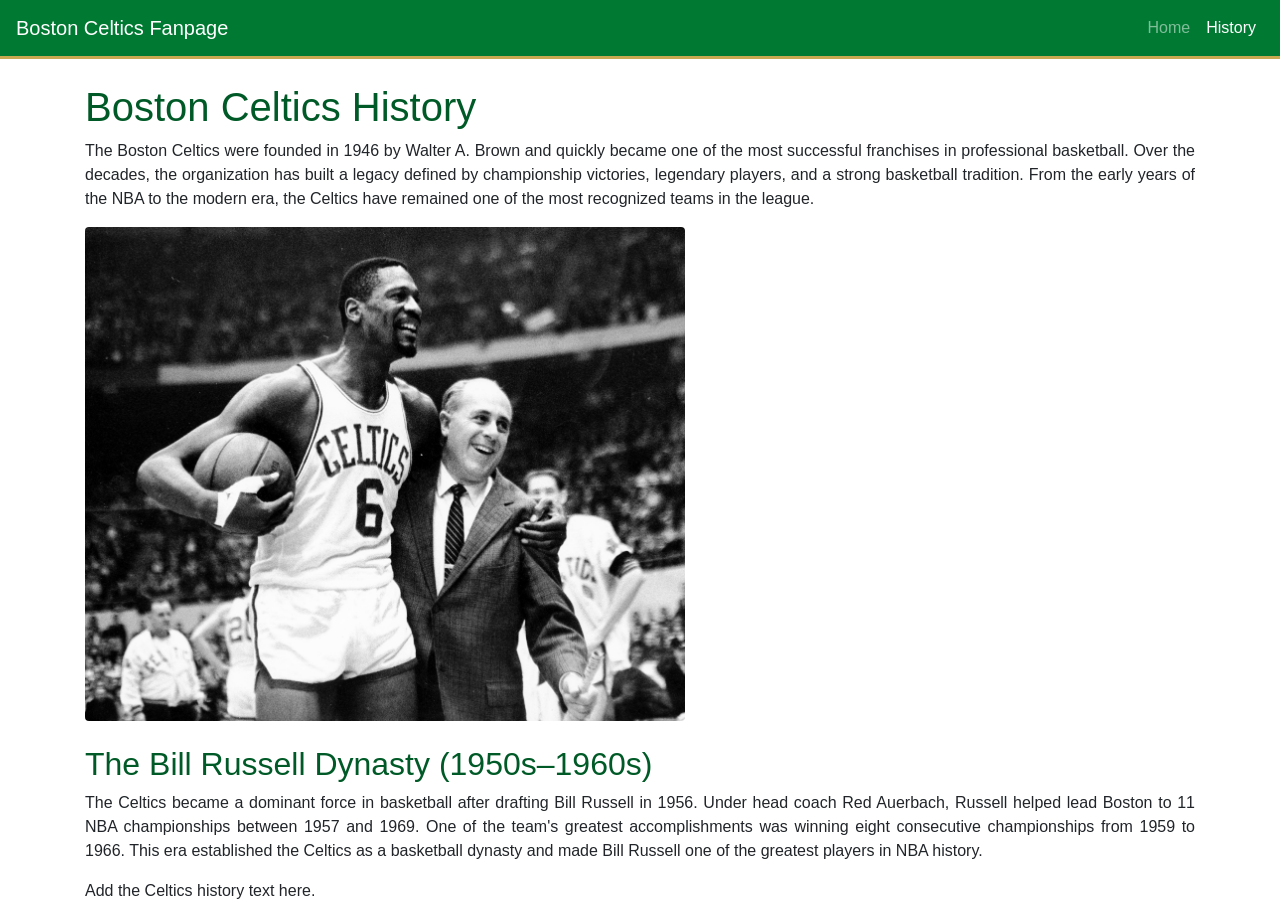
==== history.html @ 1774e9d8 "d" ====
<!doctype html>
<html lang="en">
  <head>
    <meta charset="utf-8">
    <meta name="viewport" content="width=device-width, initial-scale=1">
    <title>Boston Celtics History</title>

    <link rel="stylesheet" href="styles.css">
    <link
      rel="stylesheet"
      href="https://stackpath.bootstrapcdn.com/bootstrap/4.3.1/css/bootstrap.min.css"
    >
  </head>

  <body>
    <nav class="navbar navbar-expand-lg navbar-dark site-nav sticky-top">
      <a class="navbar-brand" href="index.html">
        Boston Celtics Fanpage
      </a>

      <ul class="navbar-nav ml-auto text-right">
        <li class="nav-item">
          <a class="nav-link" href="index.html">Home</a>
        </li>
        <li class="nav-item active">
          <a class="nav-link" href="history.html">History</a>
        </li>
      </ul>
    </nav>

    <main class="container mt-4">
      <h1>Boston Celtics History</h1>
  <p align="justify">
   The Boston Celtics were founded in 1946 by Walter A. Brown and quickly became one of the most successful franchises in professional basketball. Over the decades, the organization has built a legacy defined by championship victories, legendary players, and a strong basketball tradition. From the early years of the NBA to the modern era, the Celtics have remained one of the most recognized teams in the league.
  </p>

<img
  src="img/XMDyF9N0v3UtsMQMTBq5jCWRIBoG4U77FnJwBXsB_3hcXbmXVucrqyQ5RlTUe1e10_o9CTrl8fuUD4D3rayAQ1dceso2T1YfiZZnK12-l5Z_kD68lXj9xbbslgzBVVU9nwtGoL138zWRzam8xv-u30nfLytadRpenkKZGK8L_vOwBTrGbs5_7uCJkJlM5I0W.jpg"
  width="600"
  class="img-fluid rounded mb-4"
  alt="Boston Celtics championship team"
>

<h2>The Bill Russell Dynasty (1950s–1960s)</h2>
 
<p align="justify">
The Celtics became a dominant force in basketball after drafting Bill Russell in 1956. Under head coach Red Auerbach, Russell helped lead Boston to 11 NBA championships between 1957 and 1969. One of the team's greatest accomplishments was winning eight consecutive championships from 1959 to 1966. This era established the Celtics as a basketball dynasty and made Bill Russell one of the greatest players in NBA history.
</p>
      <p align="justify">
        Add the Celtics history text here.
      </p>

   
      </ul>
    </main>
  </body>
</html>
---- styles.css ----
:root {
  --celtics-green: #007a33;
  --celtics-deep-green: #005a27;
  --celtics-gold: #c8a951;
  --page-background: #f7f9f6;
  --body-text: #26352d;
}

body {
  color: var(--body-text);
  background-color: var(--page-background);
}

.site-nav {
  background-color: var(--celtics-green);
  border-bottom: 3px solid var(--celtics-gold);
}

.site-nav .navbar-brand,
.site-nav .nav-link {
  color: #fff;
}

.site-nav .navbar-brand:hover,
.site-nav .nav-link:hover,
.site-nav .nav-link:focus {
  color: var(--celtics-gold);
}

a:not(.btn) {
  color: var(--celtics-green);
}

a:not(.btn):hover {
  color: var(--celtics-deep-green);
}

h1,
h2,
h3 {
  color: var(--celtics-deep-green);
}

.btn-primary {
  color: #fff;
  background-color: var(--celtics-green);
  border-color: var(--celtics-green);
}

.btn-primary:hover,
.btn-primary:focus {
  background-color: var(--celtics-deep-green);
  border-color: var(--celtics-deep-green);
}

.card {
  border-color: #d7e2d9;
}

.card-title {
  color: var(--celtics-deep-green);
}

font[color="Green"] {
  color: var(--celtics-green) !important;
}

font[color="Red"] {
  color: var(--celtics-gold) !important;
}

font[color="Blue"] {
  color: #42604f !important;
}

.my-legend ul.legend-labels li span[style*="background:Green"] {
  background: var(--celtics-green) !important;
}

.my-legend ul.legend-labels li span[style*="background:Red"] {
  background: var(--celtics-gold) !important;
}

.my-legend ul.legend-labels li span[style*="background:Blue"] {
  background: #42604f !important;
}
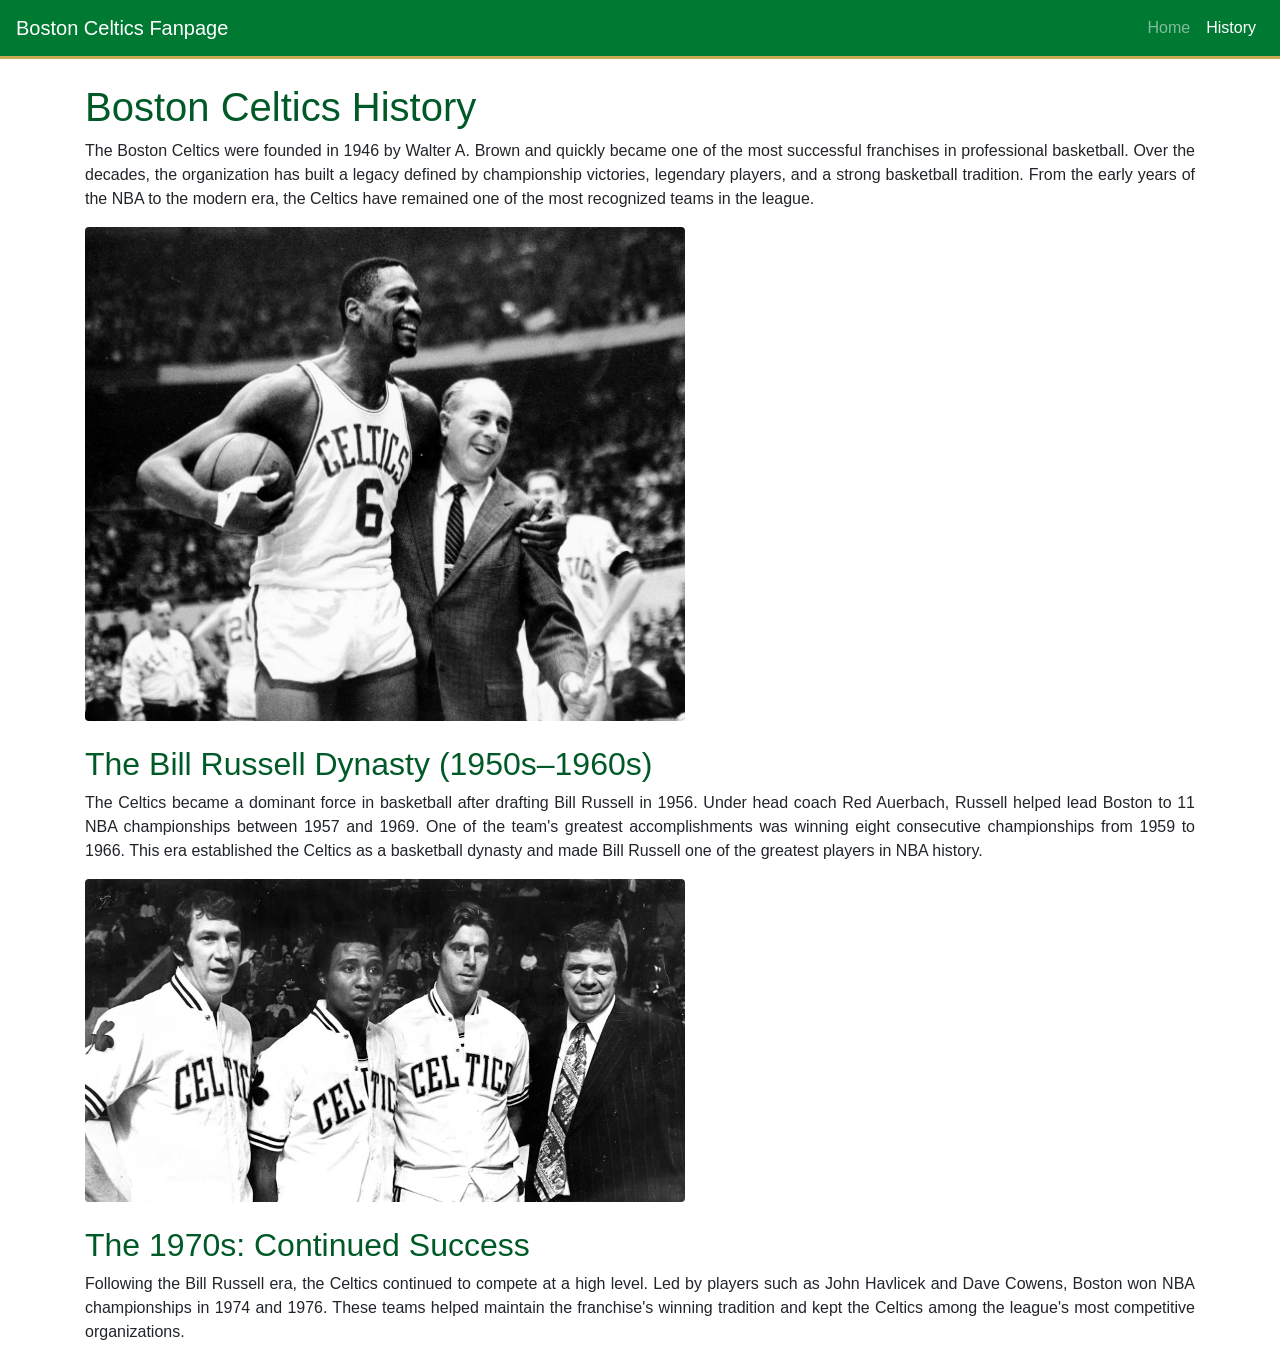
==== commit 881998d9: "f" ====
--- a/history.html
+++ b/history.html
@@ -46,8 +46,15 @@
 <p align="justify">
 The Celtics became a dominant force in basketball after drafting Bill Russell in 1956. Under head coach Red Auerbach, Russell helped lead Boston to 11 NBA championships between 1957 and 1969. One of the team's greatest accomplishments was winning eight consecutive championships from 1959 to 1966. This era established the Celtics as a basketball dynasty and made Bill Russell one of the greatest players in NBA history.
 </p>
+<img
+  src="img/yapg70p5q-VxC6XhHJnVOCEmaF66bY7C3NS8-UfCwqDviF6v9IfW2L5Zm32OKDk10W40DokEGPbs8Vswe5R8n-QK1_LRwctlPzpi6ZMjnxbxzuGlLi0xGkL1GI5FUcKRpTn4KeEz_jA-leCp9UI7T7ZDAumvMOUFE8KwD84sKUZmU0N3wR1gKJzC-GP-1SWp.jpg"
+  width="600"
+  class="img-fluid rounded mb-4"
+  alt="Boston Celtics championship team"
+>
+<h2>The 1970s: Continued Success</h2>
       <p align="justify">
-        Add the Celtics history text here.
+        Following the Bill Russell era, the Celtics continued to compete at a high level. Led by players such as John Havlicek and Dave Cowens, Boston won NBA championships in 1974 and 1976. These teams helped maintain the franchise's winning tradition and kept the Celtics among the league's most competitive organizations.
       </p>
 
    
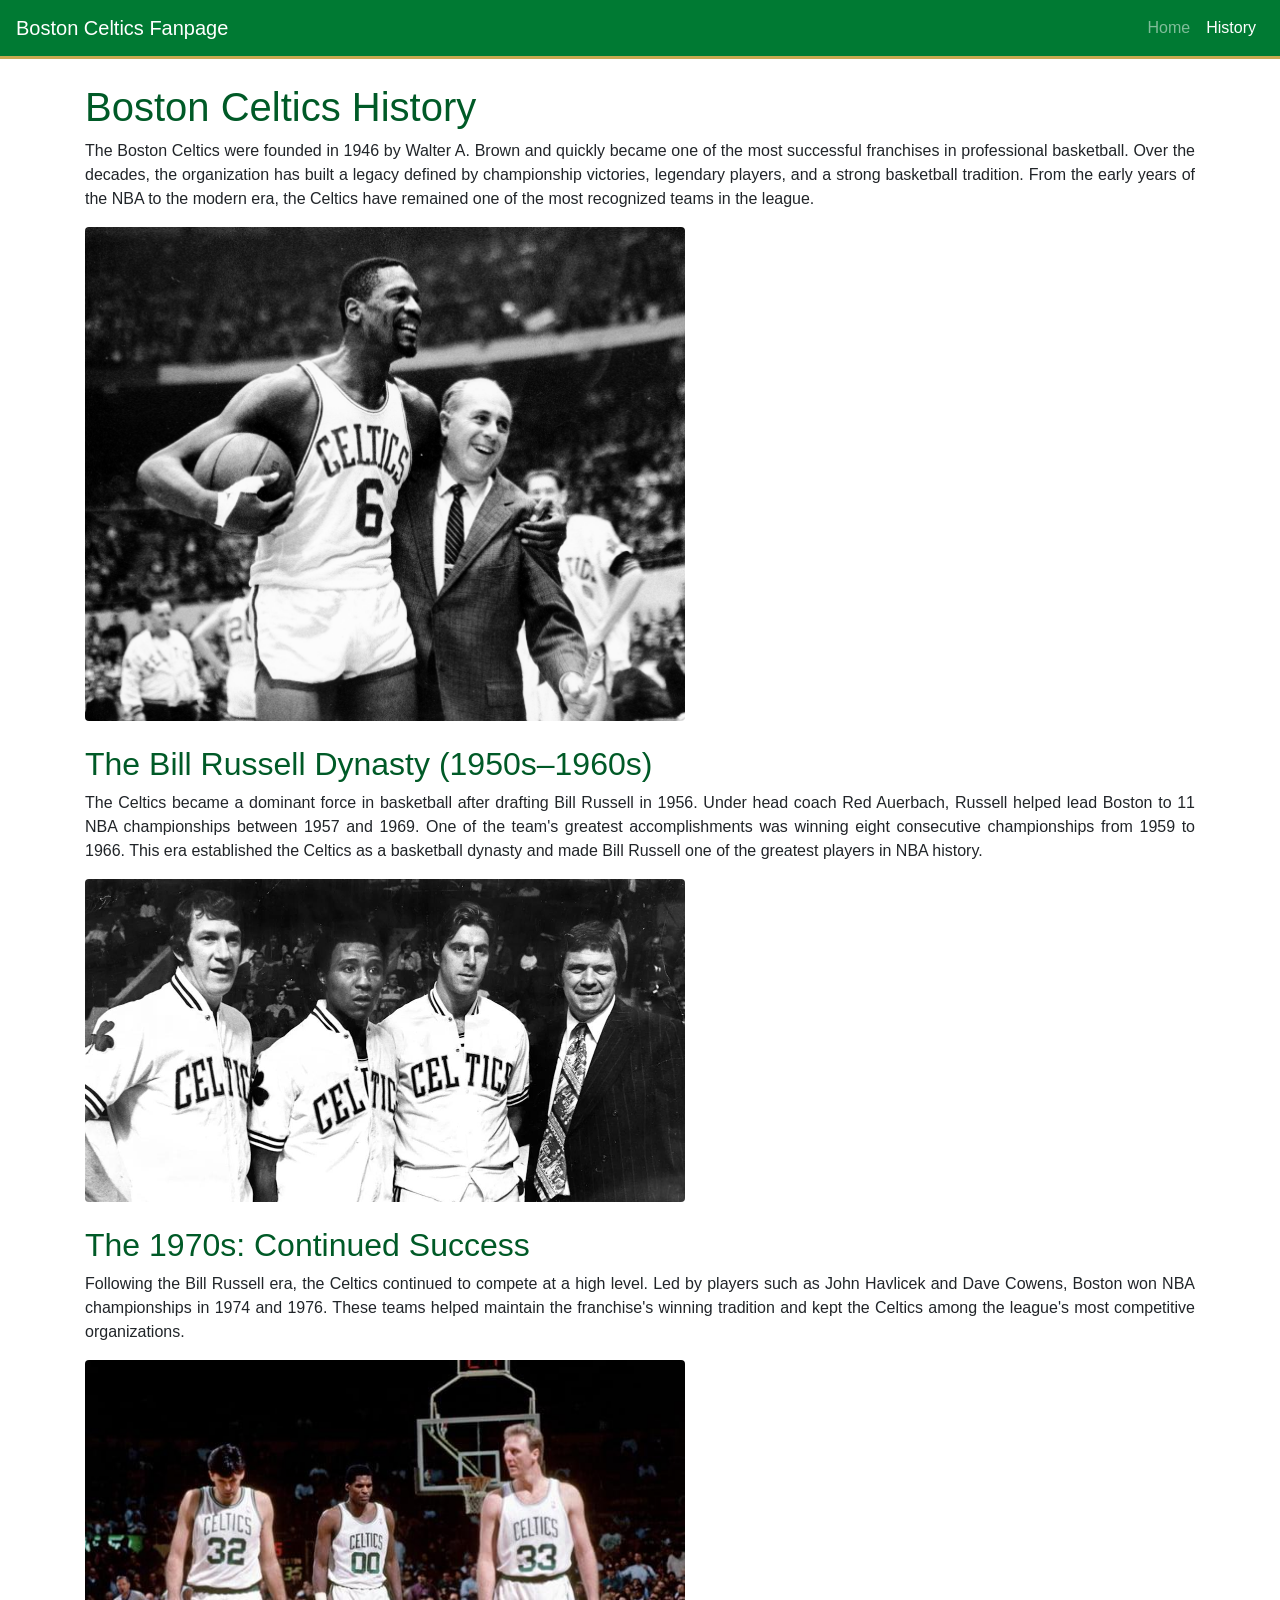
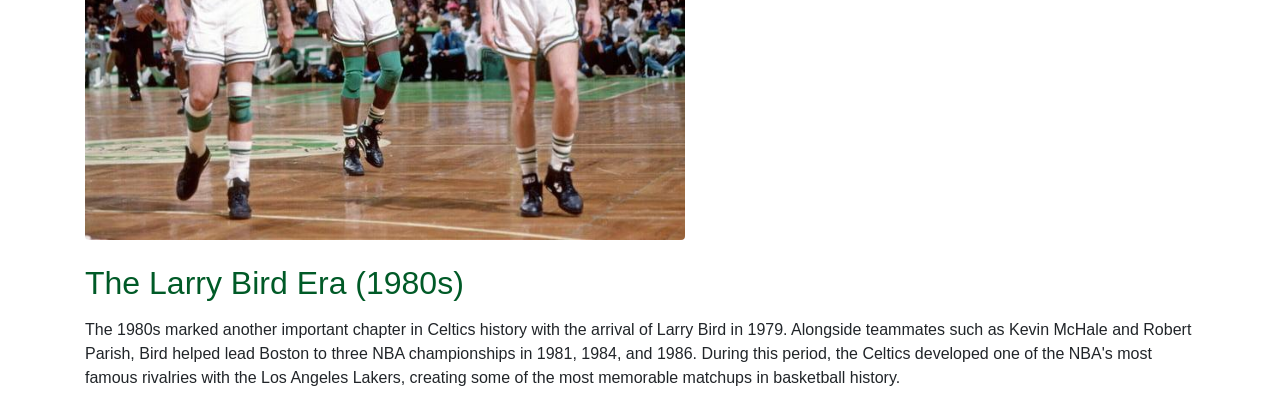
==== commit 3d364c44: "ff" ====
--- a/history.html
+++ b/history.html
@@ -56,7 +56,16 @@
       <p align="justify">
         Following the Bill Russell era, the Celtics continued to compete at a high level. Led by players such as John Havlicek and Dave Cowens, Boston won NBA championships in 1974 and 1976. These teams helped maintain the franchise's winning tradition and kept the Celtics among the league's most competitive organizations.
       </p>
-
+<img
+  src="img/bnomaVBpIFDGUct1piXuJGcq0UlVmSoajsQm5cosbhNOvpuOmRxD5G_tfrXZloyMyH6FWx-Q_Ee2sASs2V13iuTEpU0GCa7AHxs6S5_LdCo9uyqJ-jqm7izcpytRdhziHDKw7Okq2rvzU3CDd3DWfF9hnvZ6FSvh0Gr_2NLKFJA0Depe8gol6QgwQc7iFWOt.jpg"
+  width="600"
+  class="img-fluid rounded mb-4"
+  alt="Boston Celtics championship team"
+>
+<h2>The Larry Bird Era (1980s)</h2>
+<p align="justify"></p>
+The 1980s marked another important chapter in Celtics history with the arrival of Larry Bird in 1979. Alongside teammates such as Kevin McHale and Robert Parish, Bird helped lead Boston to three NBA championships in 1981, 1984, and 1986. During this period, the Celtics developed one of the NBA's most famous rivalries with the Los Angeles Lakers, creating some of the most memorable matchups in basketball history.
+</p>
    
       </ul>
     </main>
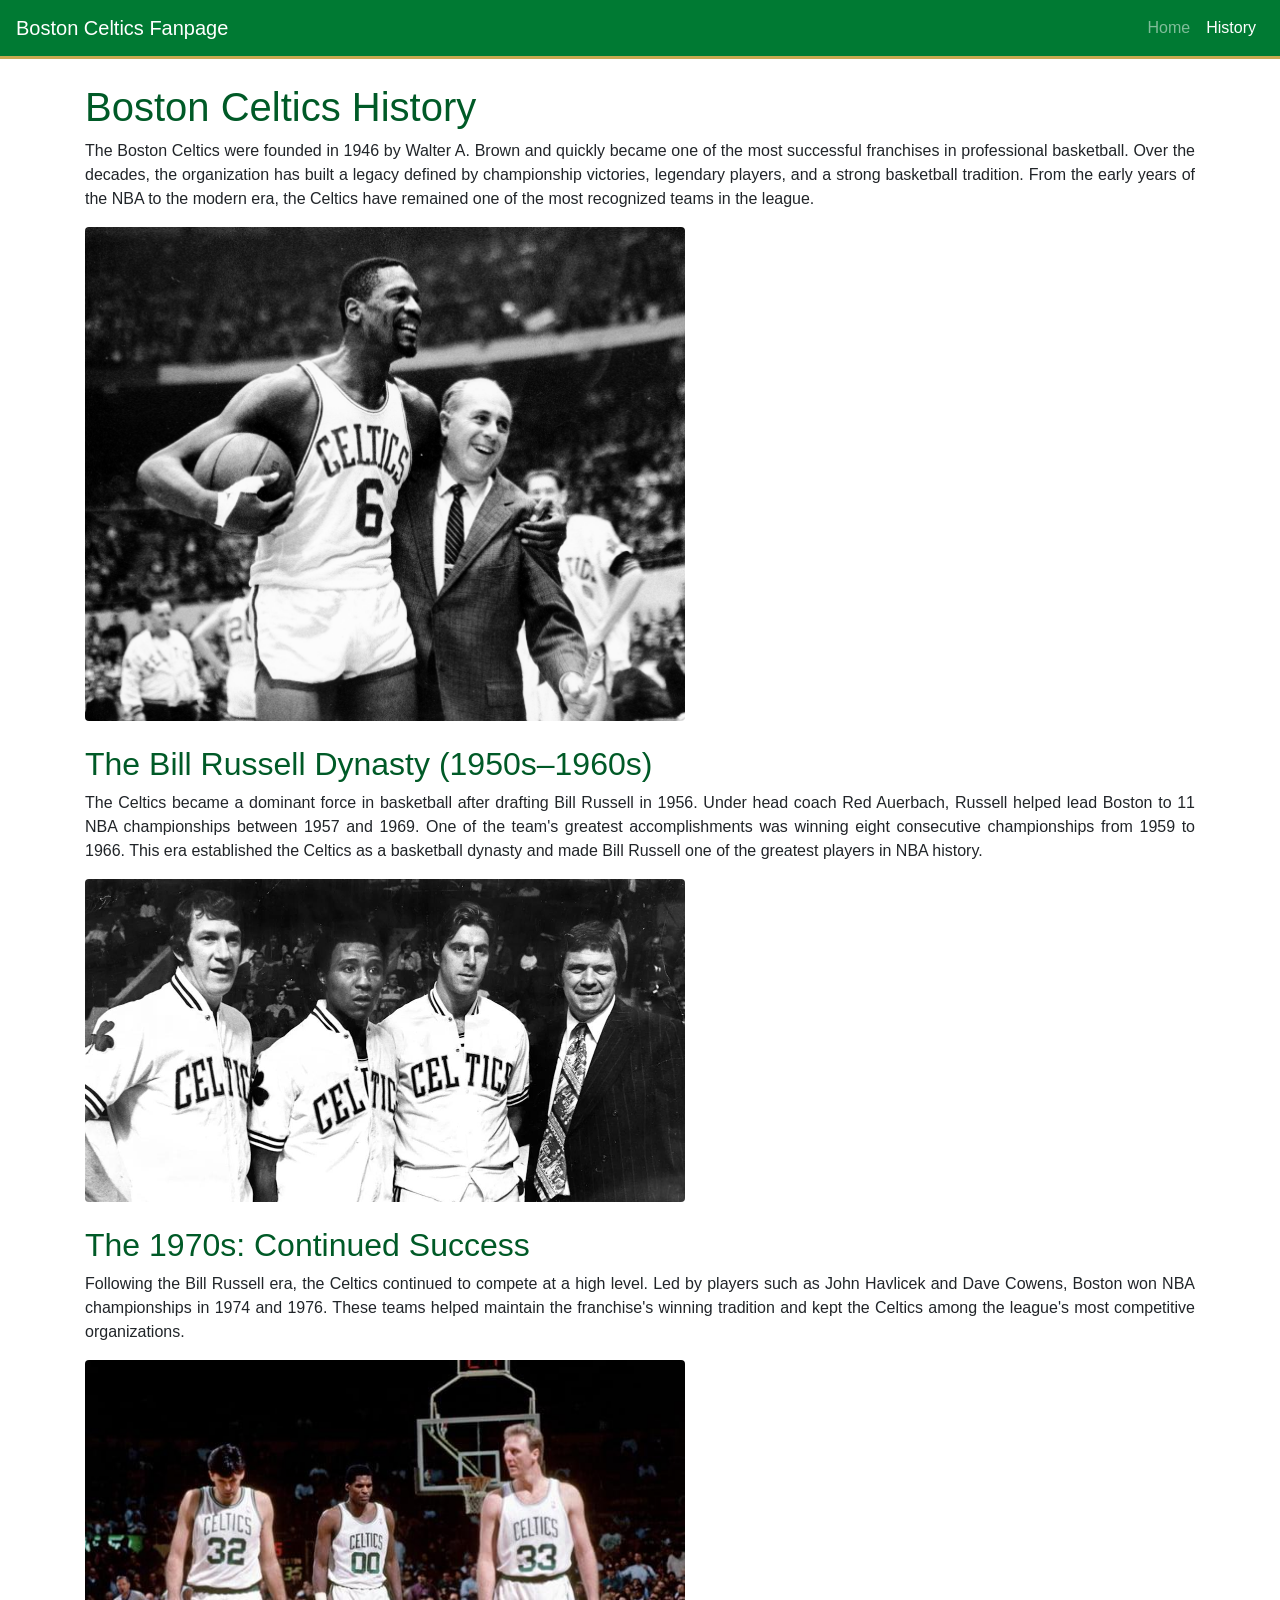
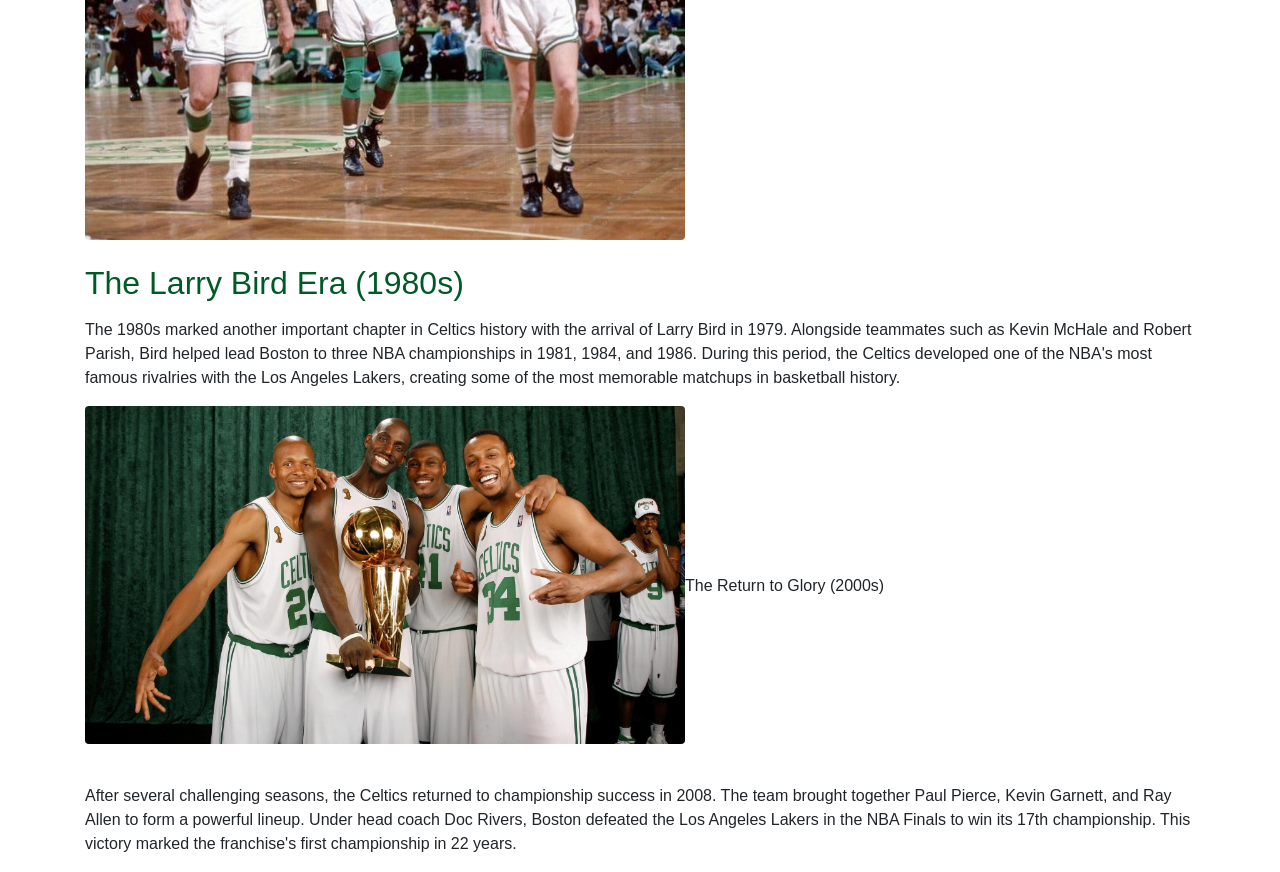
==== commit aa45aea7: "dd" ====
--- a/history.html
+++ b/history.html
@@ -66,6 +66,17 @@
 <p align="justify"></p>
 The 1980s marked another important chapter in Celtics history with the arrival of Larry Bird in 1979. Alongside teammates such as Kevin McHale and Robert Parish, Bird helped lead Boston to three NBA championships in 1981, 1984, and 1986. During this period, the Celtics developed one of the NBA's most famous rivalries with the Los Angeles Lakers, creating some of the most memorable matchups in basketball history.
 </p>
+
+<img
+  src="img/hI8zWZ_i5K6JLv8d4YkwVqcuJfb56KaTpAXkpp_pA5Uui06JdCs1AejrlzozsATanmmhCzfyhjnK7GwexX330igJ0ZSEP0IEUumunAZGGIID48aO9aC3rgR5zRk5QsjKJ1N5zXJVY2ymlgVya5KY_tZ5hJFHu_fiImpOn-163R81DB0UZdL6xaFpnDtedop3.jpg"
+  width="600"
+  class="img-fluid rounded mb-4"
+  alt="Boston Celtics championship team"
+
+<h2>The Return to Glory (2000s)</h2>
+<p align="justify"></p>
+After several challenging seasons, the Celtics returned to championship success in 2008. The team brought together Paul Pierce, Kevin Garnett, and Ray Allen to form a powerful lineup. Under head coach Doc Rivers, Boston defeated the Los Angeles Lakers in the NBA Finals to win its 17th championship. This victory marked the franchise's first championship in 22 years.
+</p>
    
       </ul>
     </main>
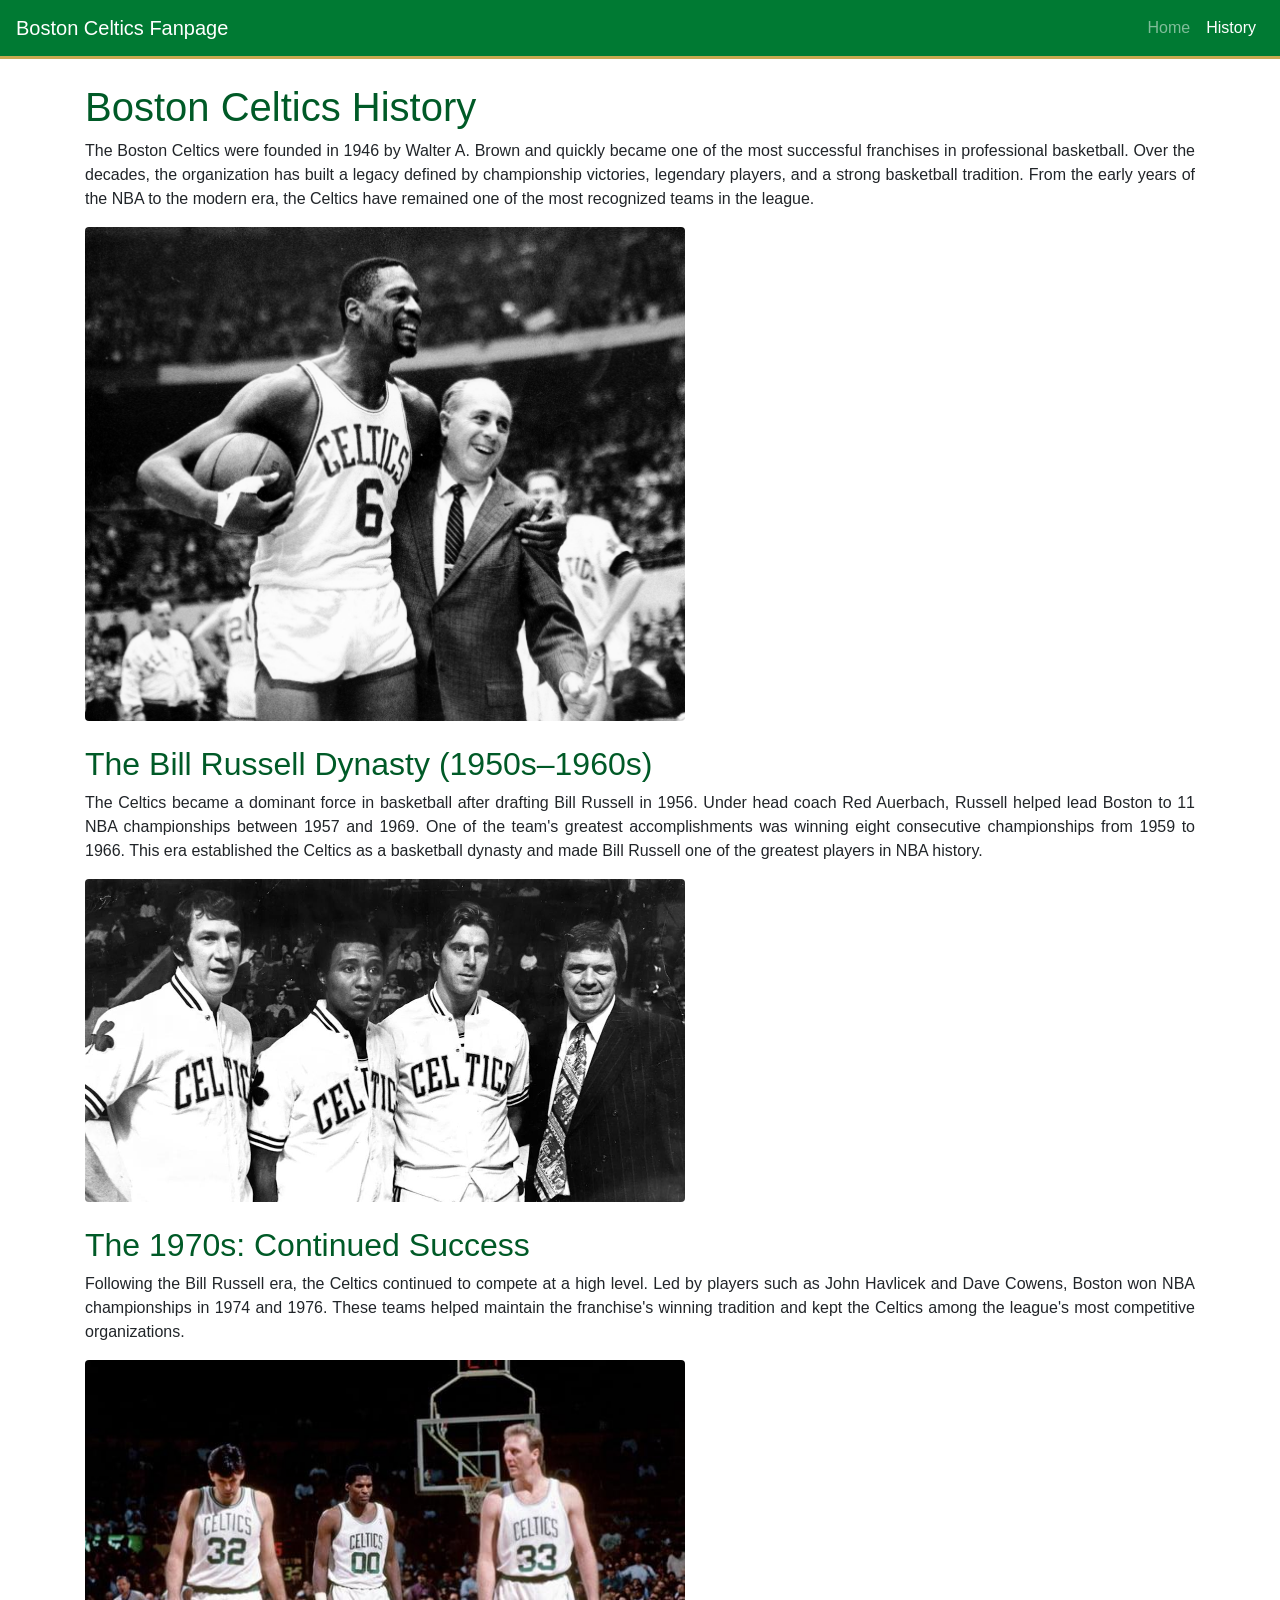
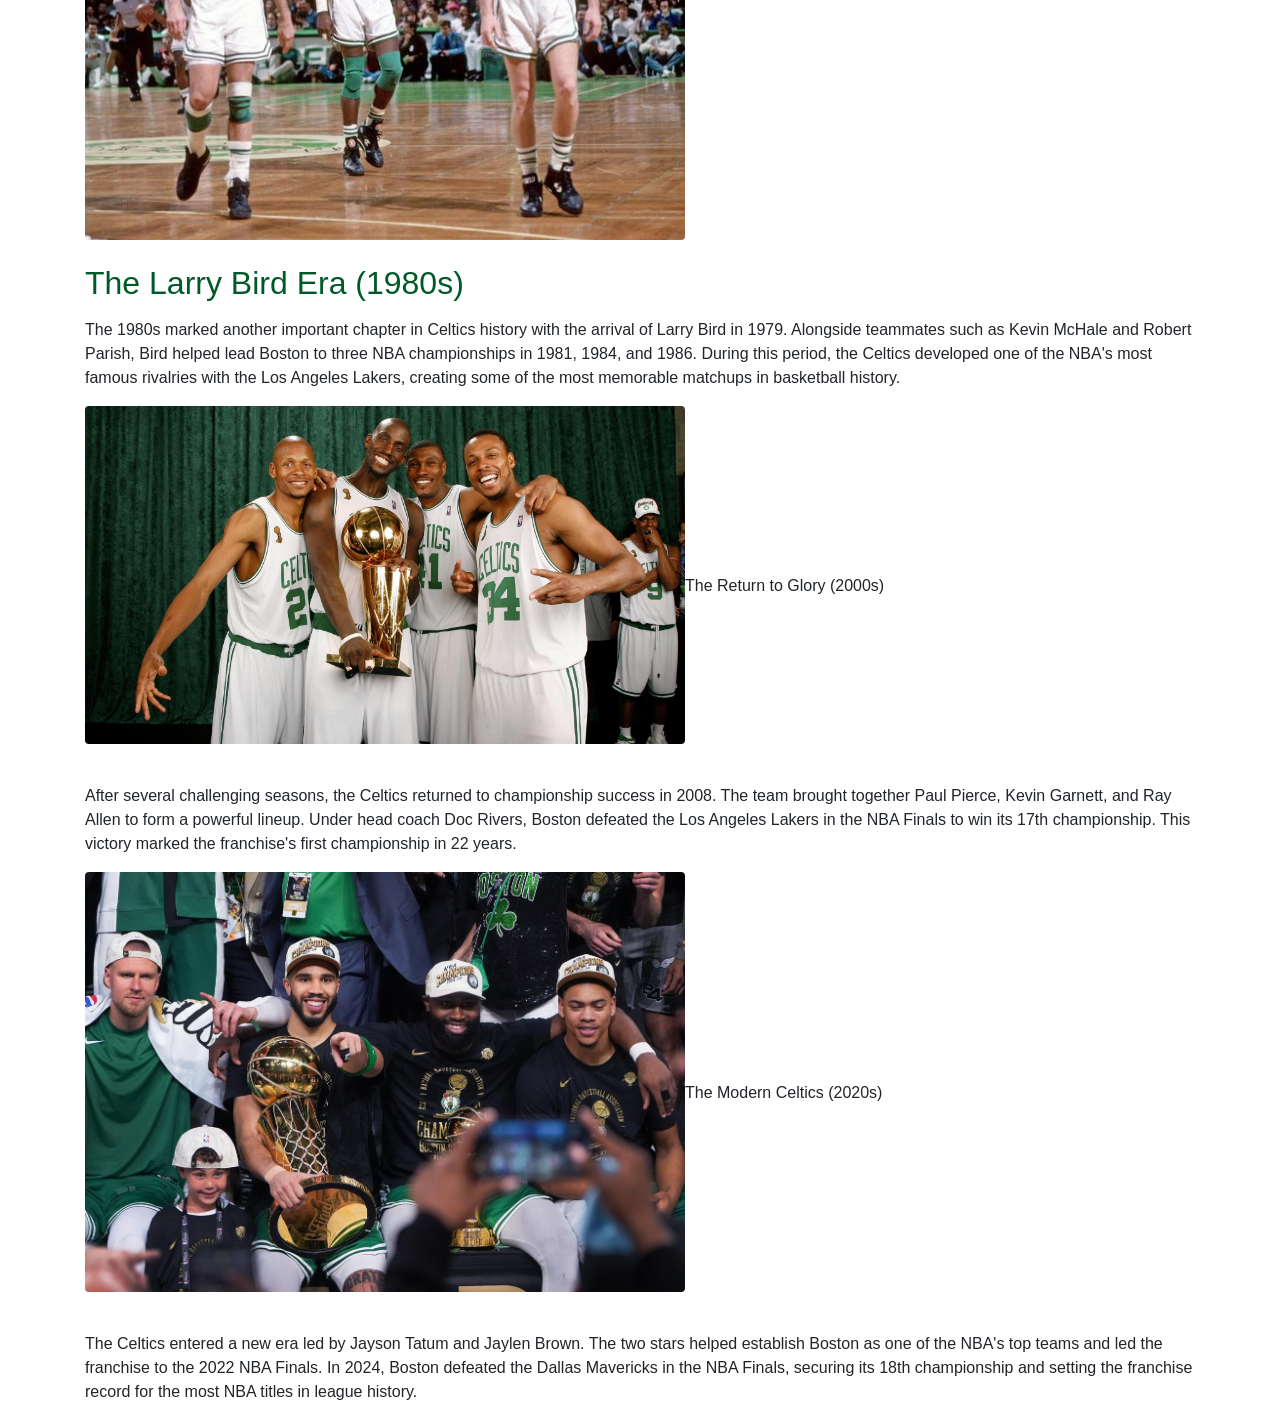
==== commit 57bc3979: "f" ====
--- a/history.html
+++ b/history.html
@@ -74,10 +74,22 @@
   alt="Boston Celtics championship team"
 
 <h2>The Return to Glory (2000s)</h2>
+
 <p align="justify"></p>
 After several challenging seasons, the Celtics returned to championship success in 2008. The team brought together Paul Pierce, Kevin Garnett, and Ray Allen to form a powerful lineup. Under head coach Doc Rivers, Boston defeated the Los Angeles Lakers in the NBA Finals to win its 17th championship. This victory marked the franchise's first championship in 22 years.
 </p>
-   
+
+<img
+  src="img/yAAg54xolv_ystjjWtP4aeFXirke8Xa-IHVw4uXTALnnx-DFTgvXKCCfNzt0lv94WcPZ0T3nr2HgZT-t6mgtxSoGWRKOURv4eGrGjV8U7Dxu37U8JDeV3SGZEAsk6BL1CkPfTpSgyjoUNf-ttWo_Vc7KBSJurb9AliAXE5yLuYY.jpg"
+  width="600"
+  class="img-fluid rounded mb-4"
+  alt="Boston Celtics championship team"
+
+  <h2>The Modern Celtics (2020s)</h2>
+  <p align="justify"></p>
+The Celtics entered a new era led by Jayson Tatum and Jaylen Brown. The two stars helped establish Boston as one of the NBA's top teams and led the franchise to the 2022 NBA Finals. In 2024, Boston defeated the Dallas Mavericks in the NBA Finals, securing its 18th championship and setting the franchise record for the most NBA titles in league history.
+  </p>
+
       </ul>
     </main>
   </body>
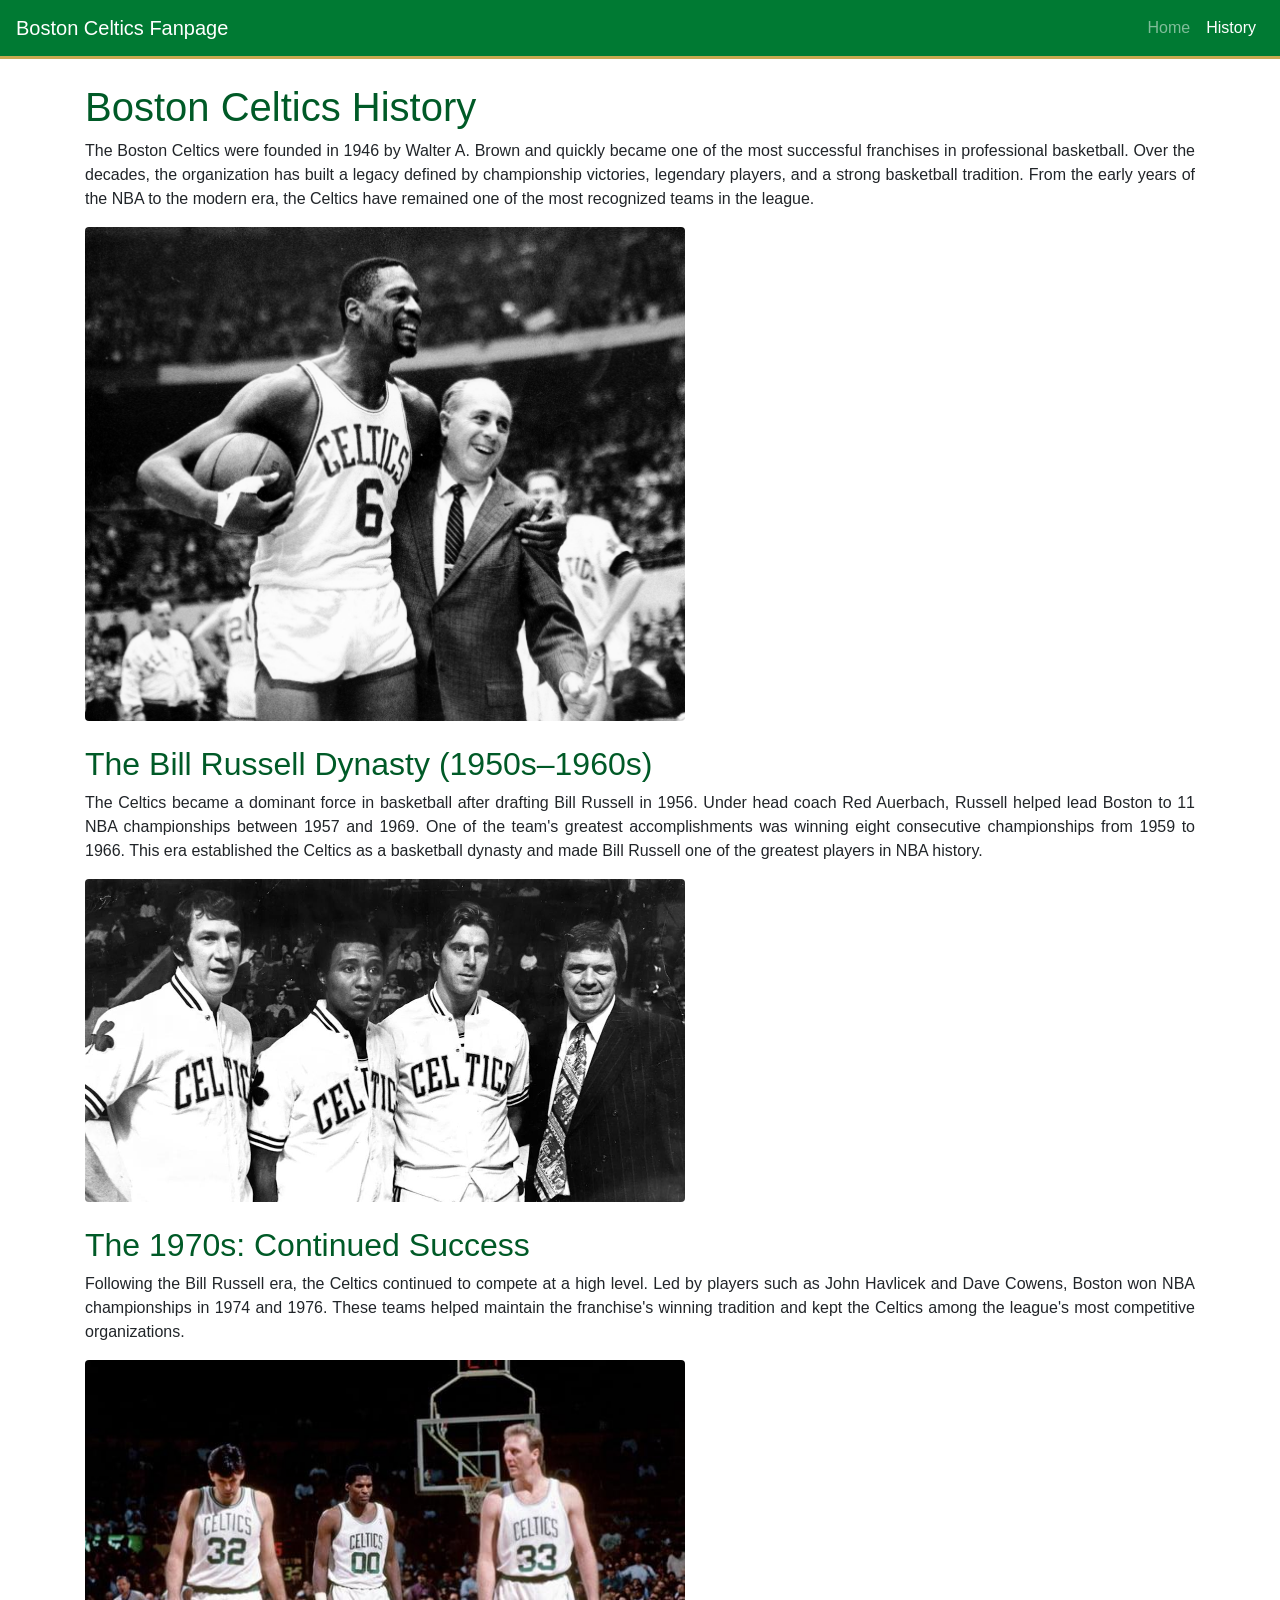
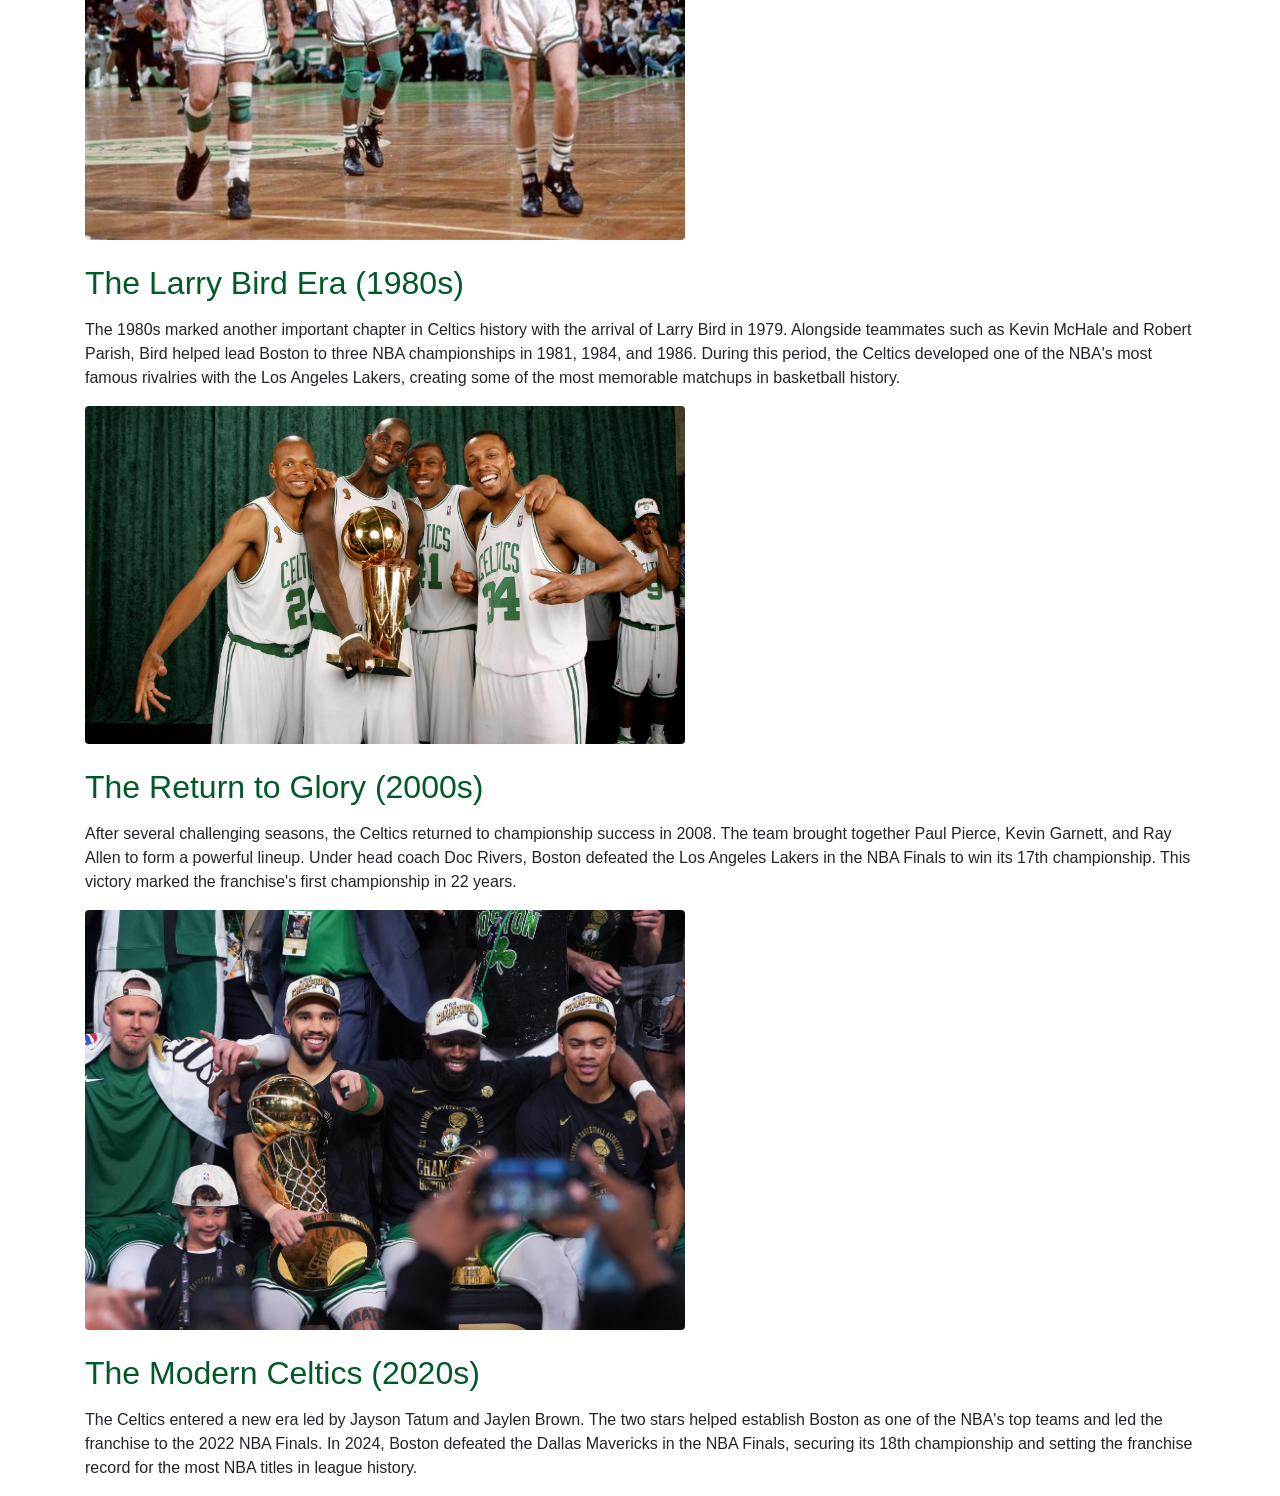
==== commit 08424a03: "f" ====
--- a/history.html
+++ b/history.html
@@ -72,6 +72,7 @@
   width="600"
   class="img-fluid rounded mb-4"
   alt="Boston Celtics championship team"
+>
 
 <h2>The Return to Glory (2000s)</h2>
 
@@ -84,7 +85,7 @@
   width="600"
   class="img-fluid rounded mb-4"
   alt="Boston Celtics championship team"
-
+>
   <h2>The Modern Celtics (2020s)</h2>
   <p align="justify"></p>
 The Celtics entered a new era led by Jayson Tatum and Jaylen Brown. The two stars helped establish Boston as one of the NBA's top teams and led the franchise to the 2022 NBA Finals. In 2024, Boston defeated the Dallas Mavericks in the NBA Finals, securing its 18th championship and setting the franchise record for the most NBA titles in league history.
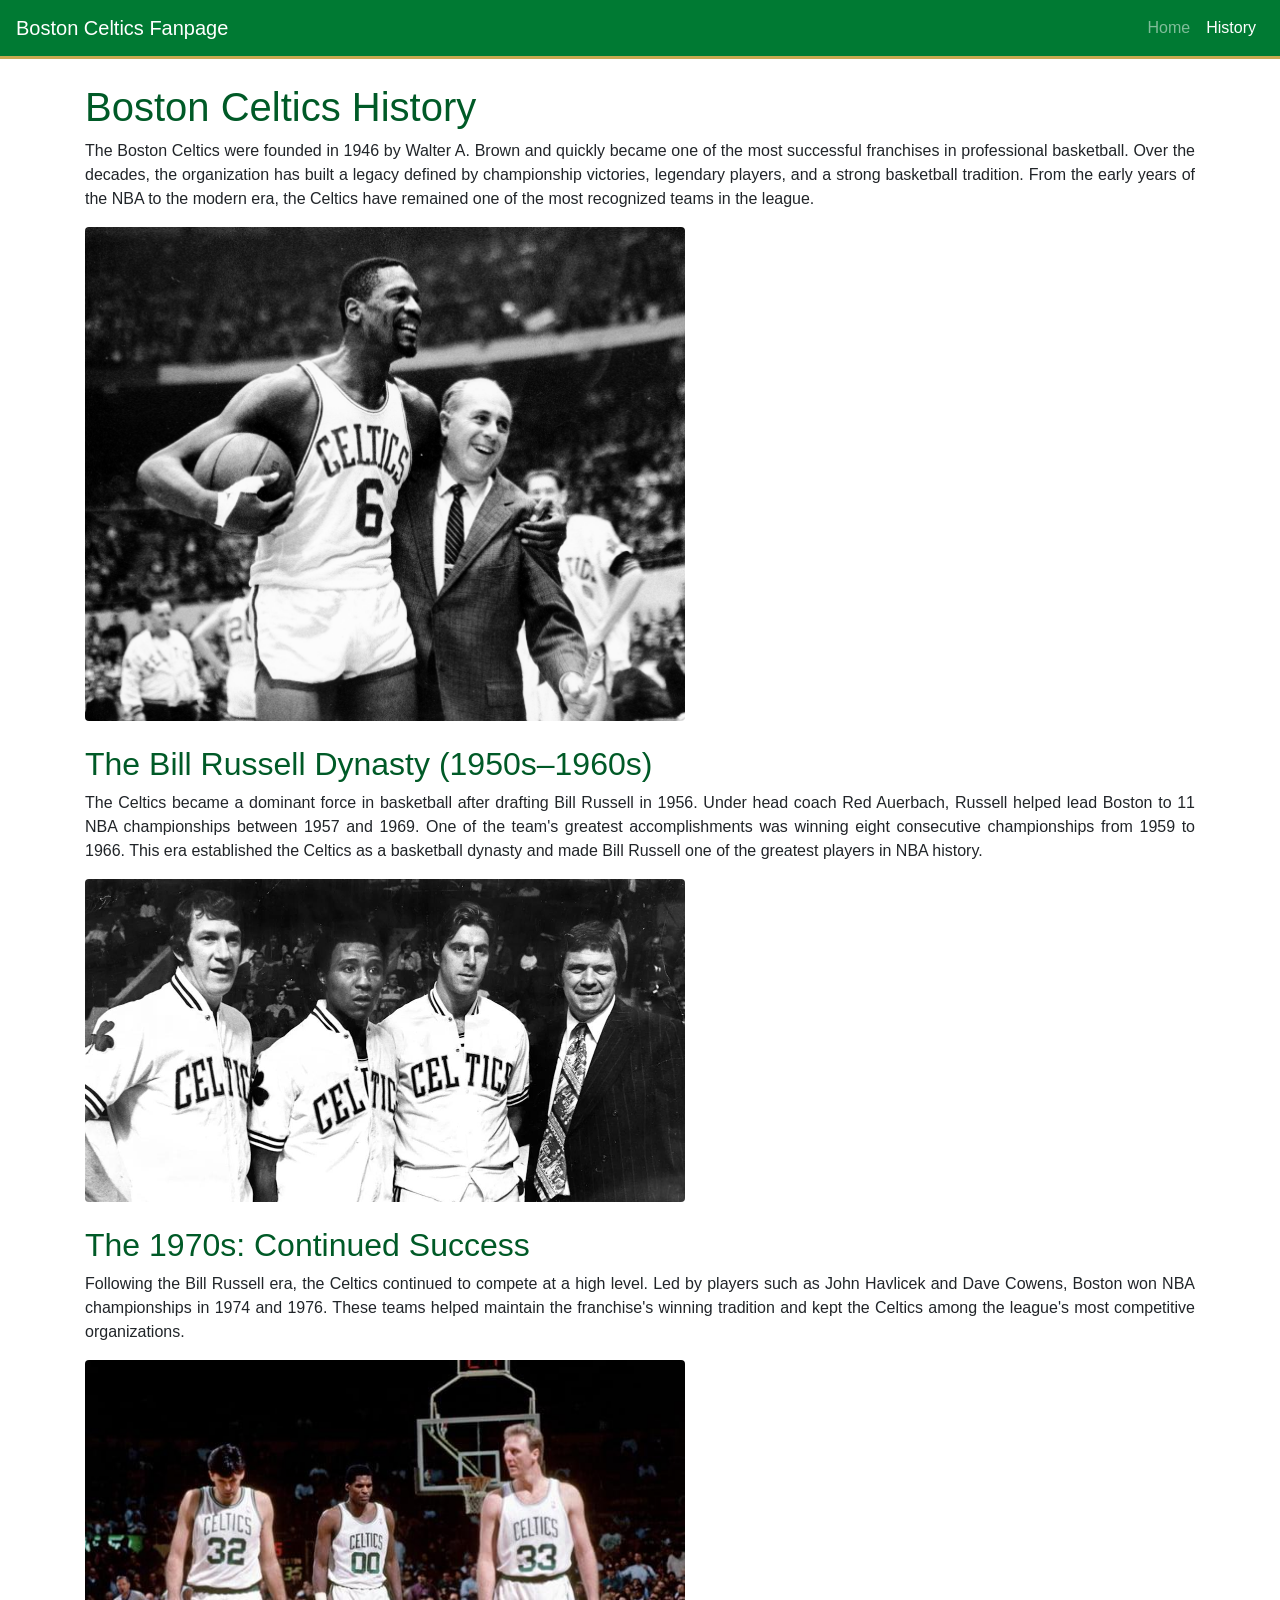
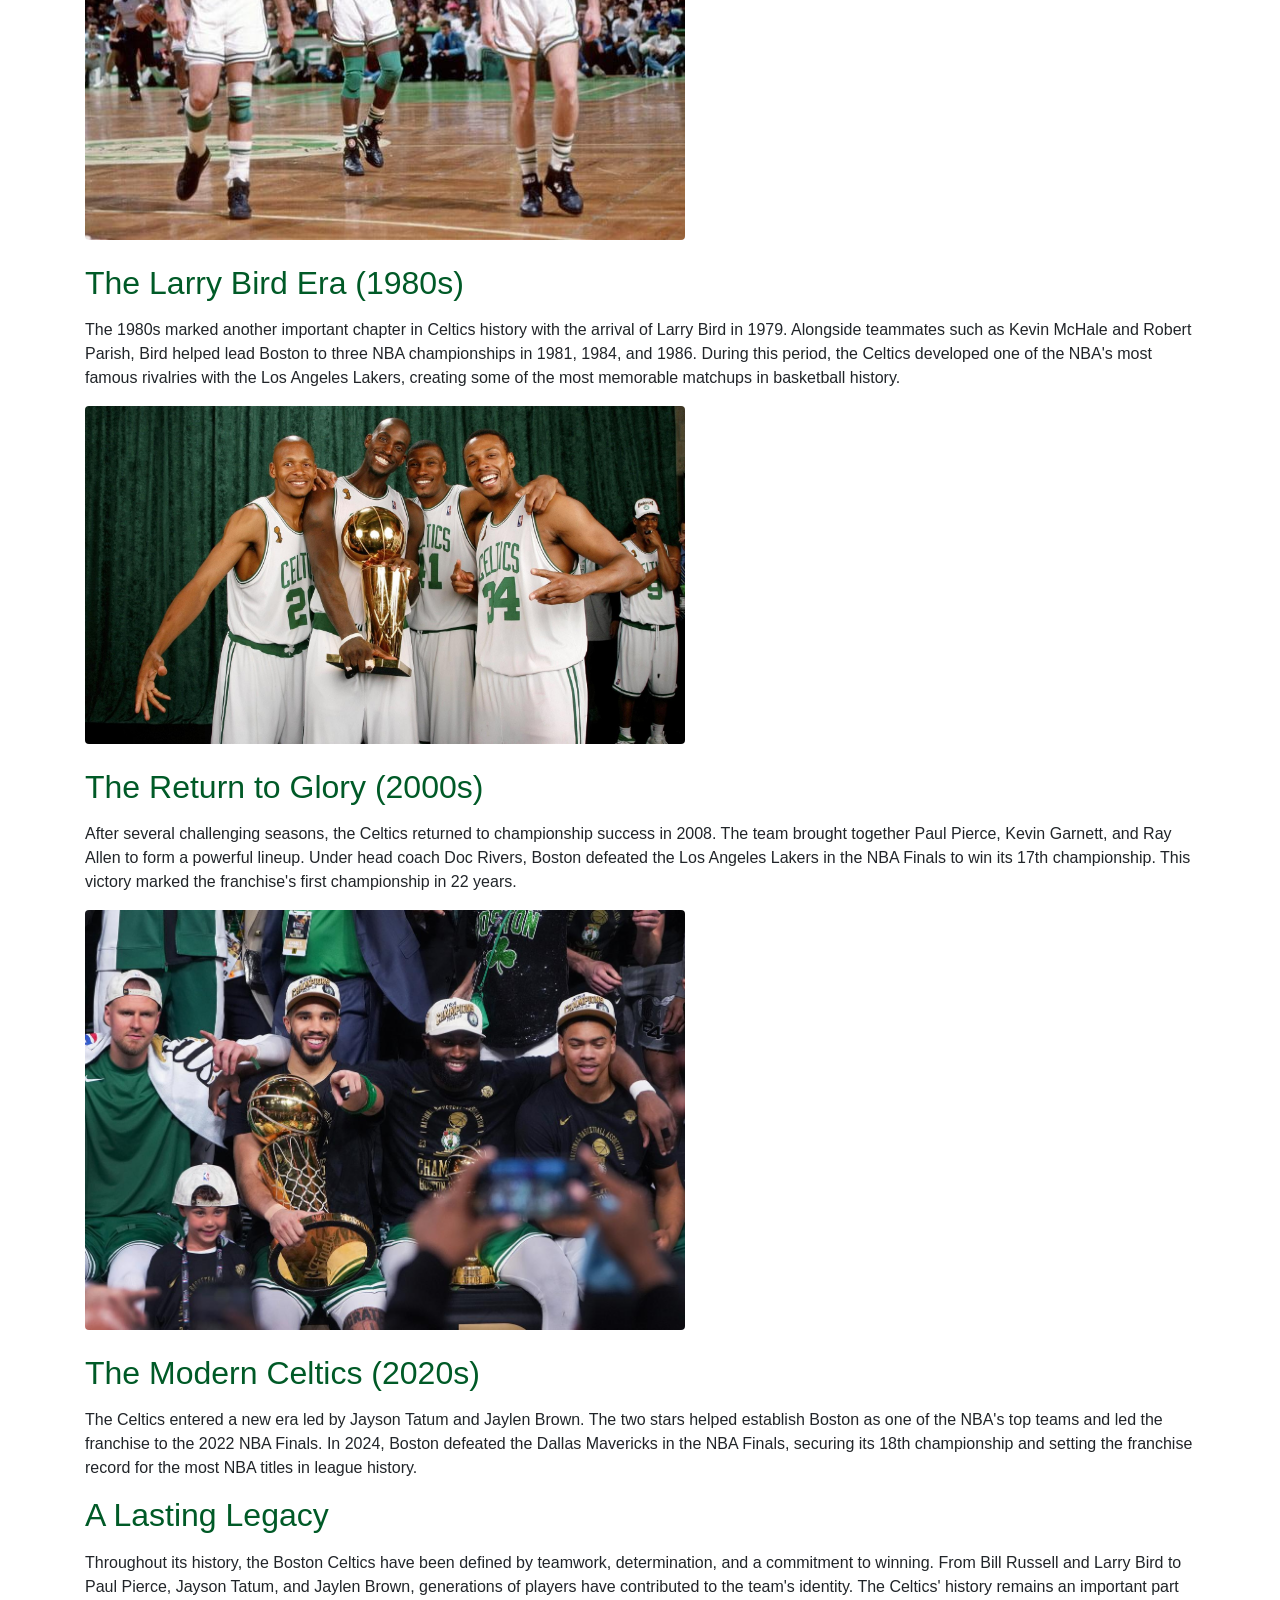
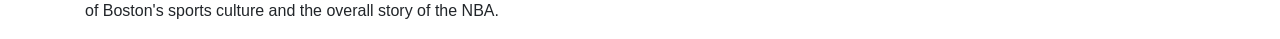
==== commit 1da1502b: "d" ====
--- a/history.html
+++ b/history.html
@@ -91,6 +91,12 @@
 The Celtics entered a new era led by Jayson Tatum and Jaylen Brown. The two stars helped establish Boston as one of the NBA's top teams and led the franchise to the 2022 NBA Finals. In 2024, Boston defeated the Dallas Mavericks in the NBA Finals, securing its 18th championship and setting the franchise record for the most NBA titles in league history.
   </p>
 
+  <h2>A Lasting Legacy</h2>
+ <p align="justify"></p>
+Throughout its history, the Boston Celtics have been defined by teamwork, determination, and a commitment to winning. From Bill Russell and Larry Bird to Paul Pierce, Jayson Tatum, and Jaylen Brown, generations of players have contributed to the team's identity. The Celtics' history remains an important part of Boston's sports culture and the overall story of the NBA.
+   </p>
+
+
       </ul>
     </main>
   </body>
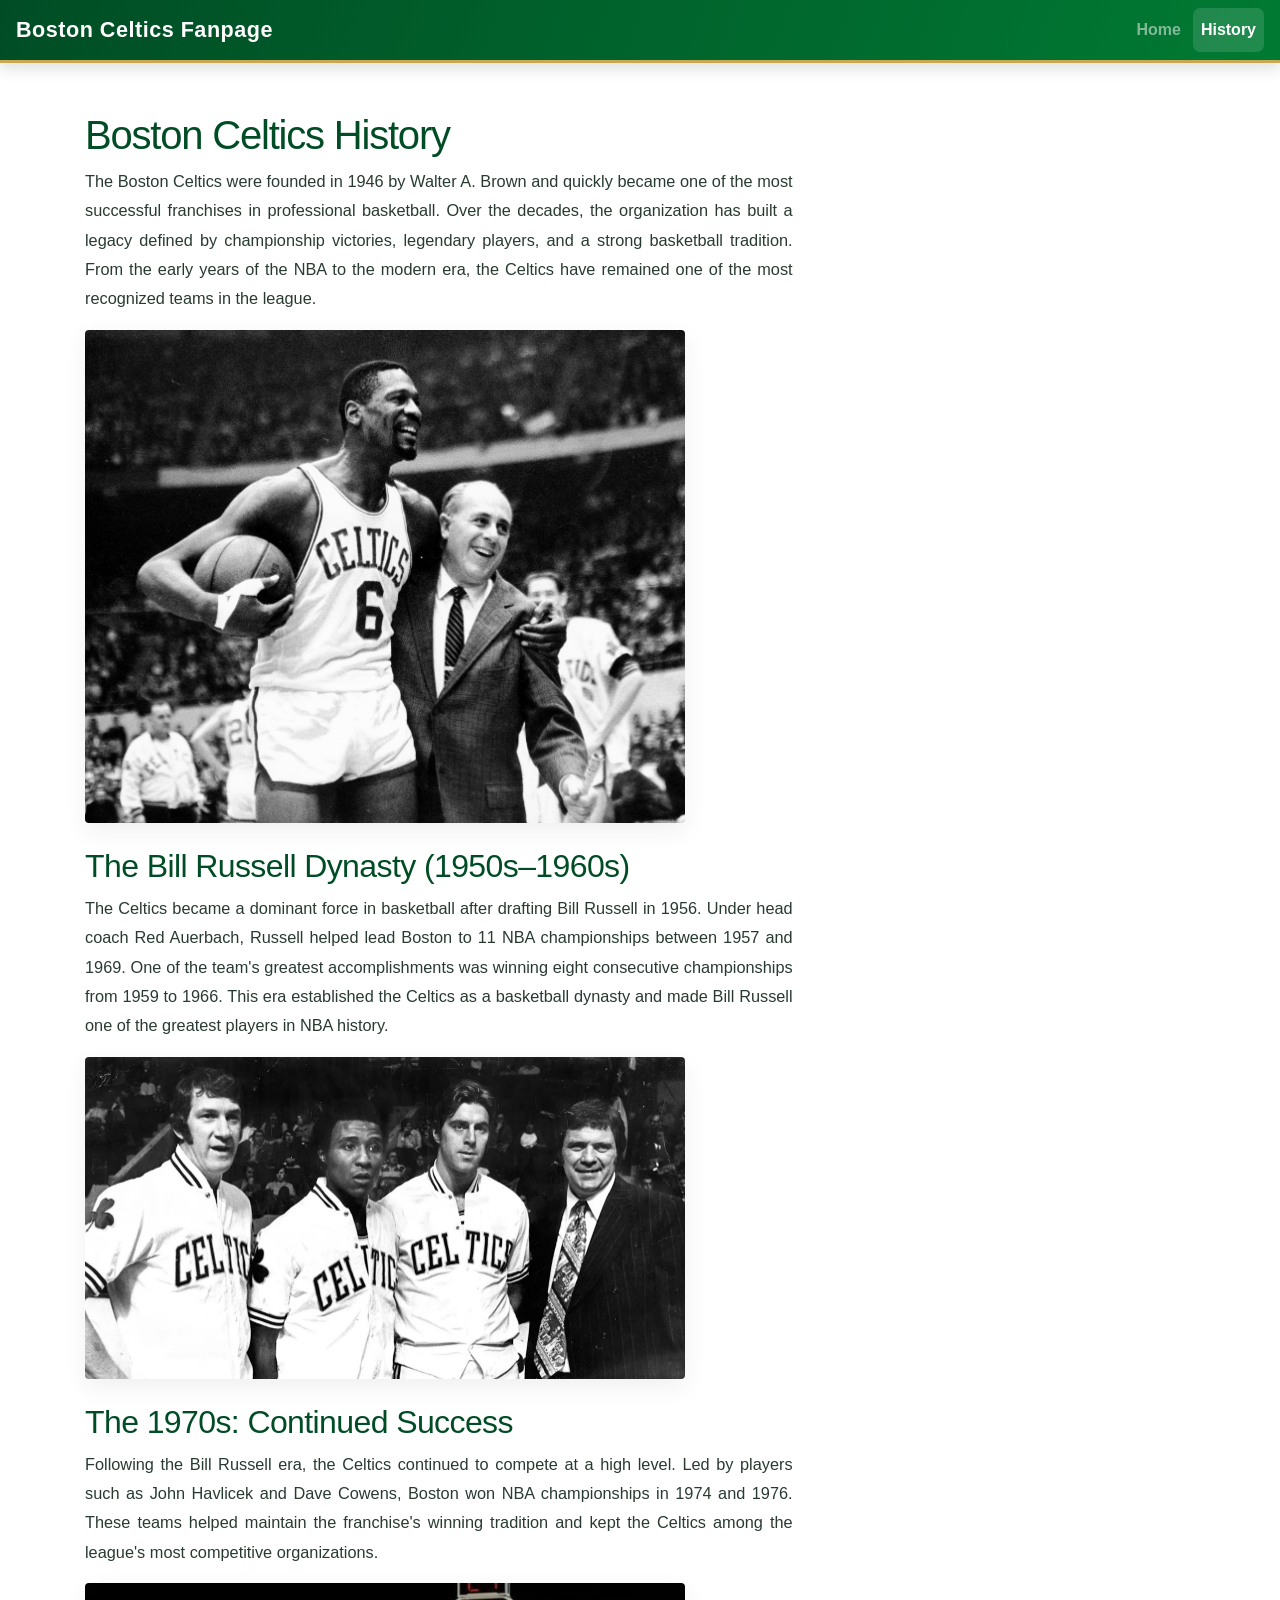
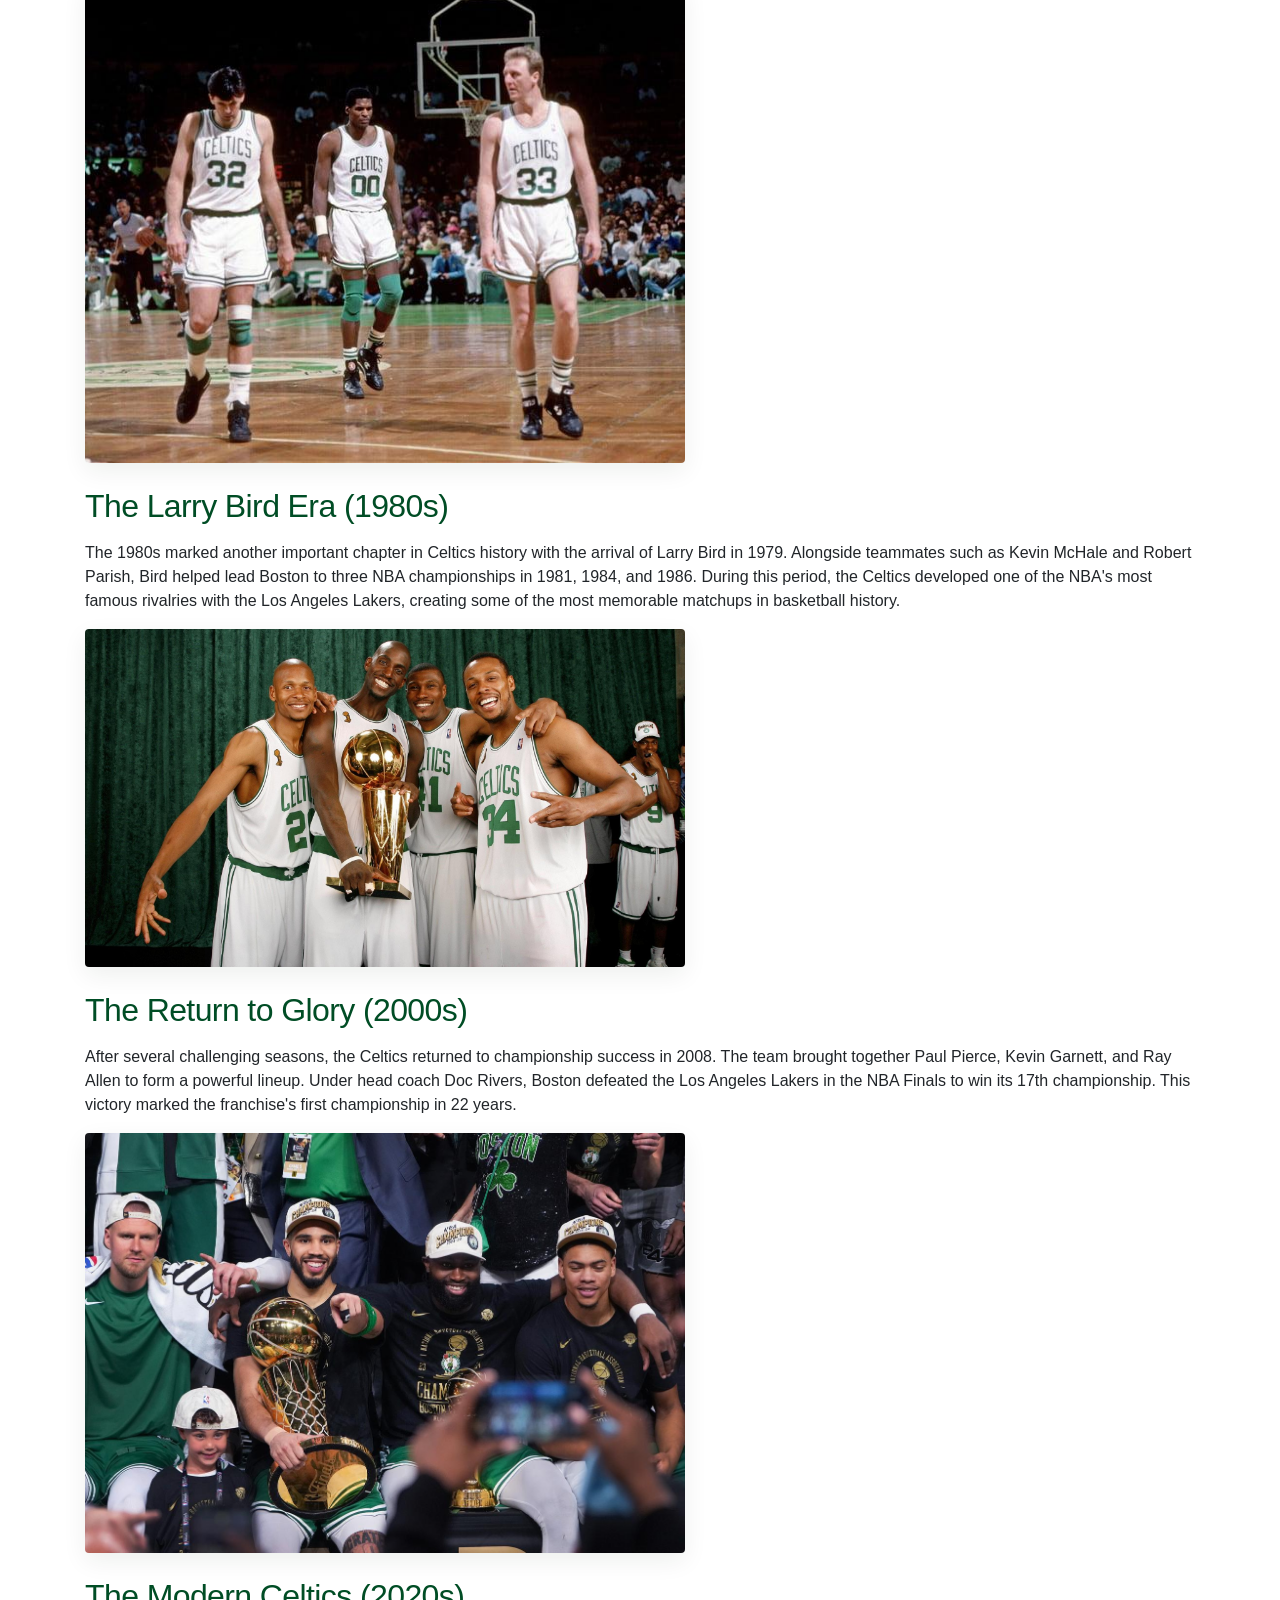
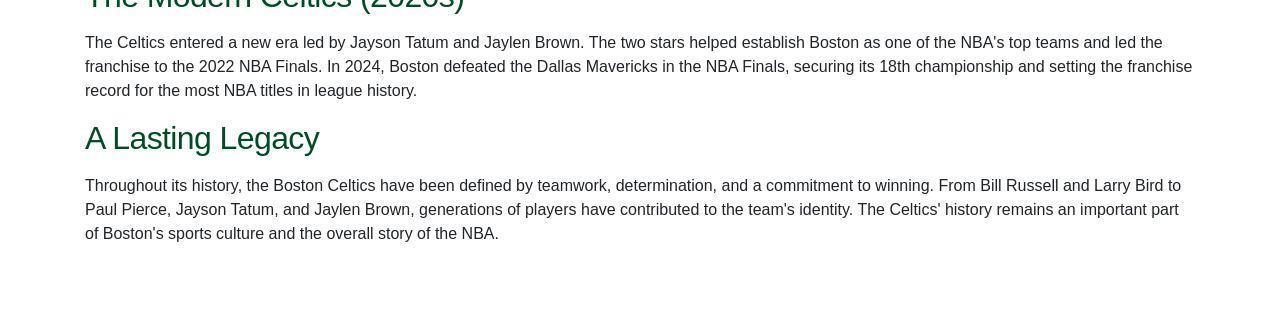
==== commit 8a61b67c: "Add Celtics browser tab icon to history page" ====
--- a/history.html
+++ b/history.html
@@ -3,7 +3,8 @@
   <head>
     <meta charset="utf-8">
     <meta name="viewport" content="width=device-width, initial-scale=1">
-    <title>Boston Celtics History</title>
+    <title>Boston Celtics History</title>
+  <link rel="icon" href="img/celtics.png" type="image/png">
 
     <link rel="stylesheet" href="styles.css">
     <link
--- a/styles.css
+++ b/styles.css
@@ -1,24 +1,61 @@
+
 :root {
   --celtics-green: #007a33;
-  --celtics-deep-green: #005a27;
+  --celtics-deep-green: #004d25;
+  --celtics-dark: #123524;
   --celtics-gold: #c8a951;
-  --page-background: #f7f9f6;
-  --body-text: #26352d;
+
+  --page-background: #f4f7f4;
+  --card-background: #ffffff;
+  --body-text: #293b31;
+  --muted-text: #718078;
+  --border-color: #e2eae4;
+
+  --shadow: 0 8px 24px rgba(0, 45, 20, 0.07);
+  --shadow-hover: 0 14px 32px rgba(0, 45, 20, 0.13);
+
+  --transition: all 0.25s ease;
+}
+
+/* General page styling */
+* {
+  box-sizing: border-box;
 }
 
 body {
+  margin: 0;
   color: var(--body-text);
-  background-color: var(--page-background);
-}
-
+  background: var(--page-background);
+  font-family: "Inter", "Segoe UI", Arial, sans-serif;
+  line-height: 1.7;
+  -webkit-font-smoothing: antialiased;
+}
+
+/* Navigation */
 .site-nav {
-  background-color: var(--celtics-green);
+  background: linear-gradient(
+    110deg,
+    var(--celtics-deep-green),
+    var(--celtics-green)
+  );
   border-bottom: 3px solid var(--celtics-gold);
-}
-
-.site-nav .navbar-brand,
+  box-shadow: 0 4px 16px rgba(0, 40, 18, 0.16);
+  padding: 12px 0;
+}
+
+.site-nav .navbar-brand {
+  color: #fff;
+  font-size: 1.35rem;
+  font-weight: 800;
+  letter-spacing: 0.5px;
+  transition: var(--transition);
+}
+
 .site-nav .nav-link {
-  color: #fff;
+  color: rgba(255, 255, 255, 0.88);
+  font-weight: 600;
+  padding: 10px 15px;
+  transition: var(--transition);
 }
 
 .site-nav .navbar-brand:hover,
@@ -27,52 +64,165 @@
   color: var(--celtics-gold);
 }
 
-a:not(.btn) {
-  color: var(--celtics-green);
-}
-
-a:not(.btn):hover {
-  color: var(--celtics-deep-green);
-}
-
+.site-nav .nav-link:hover {
+  transform: translateY(-2px);
+}
+
+/* Headings */
 h1,
 h2,
 h3 {
   color: var(--celtics-deep-green);
-}
-
+  font-weight: 800;
+  line-height: 1.2;
+  letter-spacing: -0.6px;
+}
+
+h1 {
+  font-size: clamp(2.2rem, 5vw, 3.5rem);
+}
+
+h2 {
+  font-size: clamp(1.7rem, 3vw, 2.3rem);
+  margin-bottom: 18px;
+}
+
+h3 {
+  font-size: 1.35rem;
+}
+
+/* Paragraphs */
+p {
+  color: var(--body-text);
+  line-height: 1.8;
+}
+
+small,
+.text-muted {
+  color: var(--muted-text) !important;
+}
+
+/* Links */
+a:not(.btn) {
+  color: var(--celtics-green);
+  text-decoration: none;
+  transition: var(--transition);
+}
+
+a:not(.btn):hover {
+  color: var(--celtics-deep-green);
+}
+
+/* Buttons */
 .btn-primary {
   color: #fff;
-  background-color: var(--celtics-green);
-  border-color: var(--celtics-green);
+  background: var(--celtics-green);
+  border: 1px solid var(--celtics-green);
+  border-radius: 8px;
+  padding: 11px 22px;
+  font-weight: 700;
+  transition: var(--transition);
 }
 
 .btn-primary:hover,
 .btn-primary:focus {
-  background-color: var(--celtics-deep-green);
+  color: #fff;
+  background: var(--celtics-deep-green);
   border-color: var(--celtics-deep-green);
-}
-
+  transform: translateY(-2px);
+  box-shadow: 0 6px 15px rgba(0, 90, 39, 0.2);
+}
+
+/* Cards */
 .card {
-  border-color: #d7e2d9;
+  background: var(--card-background);
+  border: 1px solid var(--border-color);
+  border-radius: 14px;
+  overflow: hidden;
+  box-shadow: var(--shadow);
+  transition: var(--transition);
+}
+
+.card:hover {
+  transform: translateY(-5px);
+  box-shadow: var(--shadow-hover);
+}
+
+.card-body {
+  padding: 22px;
 }
 
 .card-title {
   color: var(--celtics-deep-green);
-}
-
+  font-weight: 750;
+  margin-bottom: 12px;
+}
+
+.card img {
+  object-fit: cover;
+}
+
+/* Images */
+img {
+  max-width: 100%;
+}
+
+.img-fluid {
+  border-radius: 12px;
+}
+
+/* Tables */
+table {
+  background: #fff;
+  border-radius: 10px;
+  overflow: hidden;
+}
+
+thead {
+  background: var(--celtics-deep-green);
+  color: #fff;
+}
+
+th,
+td {
+  padding: 13px 16px !important;
+  border-color: var(--border-color) !important;
+}
+
+/* Forms */
+input,
+select,
+textarea {
+  border: 1px solid var(--border-color) !important;
+  border-radius: 8px !important;
+  padding: 10px 12px !important;
+}
+
+input:focus,
+select:focus,
+textarea:focus {
+  border-color: var(--celtics-green) !important;
+  box-shadow: 0 0 0 3px rgba(0, 122, 51, 0.12) !important;
+  outline: none;
+}
+
+/* Chart text colors */
+.text-green,
 font[color="Green"] {
   color: var(--celtics-green) !important;
 }
 
+.text-gold,
 font[color="Red"] {
   color: var(--celtics-gold) !important;
 }
 
+.text-muted-green,
 font[color="Blue"] {
   color: #42604f !important;
 }
 
+/* Chart legends */
 .my-legend ul.legend-labels li span[style*="background:Green"] {
   background: var(--celtics-green) !important;
 }
@@ -83,4 +233,286 @@
 
 .my-legend ul.legend-labels li span[style*="background:Blue"] {
   background: #42604f !important;
-}+}
+
+/* Section spacing */
+section {
+  padding-top: 35px;
+  padding-bottom: 35px;
+}
+
+/* Horizontal dividers */
+hr {
+  border: 0;
+  border-top: 1px solid var(--border-color);
+  margin: 30px 0;
+}
+
+/* Mobile improvements */
+@media (max-width: 768px) {
+  .site-nav {
+    padding: 8px 0;
+  }
+
+  .site-nav .nav-link {
+    padding: 8px 10px;
+  }
+
+  .card-body {
+    padding: 17px;
+  }
+
+  section {
+    padding-top: 22px;
+    padding-bottom: 22px;
+  }
+}
+
+
+/* Additional layout polish */
+.container {
+  max-width: 1120px;
+}
+
+main,
+.container.mt-3,
+.container.mt-4 {
+  padding-top: 24px;
+  padding-bottom: 48px;
+}
+
+h1 {
+  margin-top: 18px;
+  margin-bottom: 24px;
+  letter-spacing: -1.2px;
+}
+
+h2,
+h3 {
+  margin-top: 30px;
+  margin-bottom: 16px;
+}
+
+p {
+  max-width: 78ch;
+  font-size: 1.02rem;
+}
+
+.site-nav .navbar-brand img {
+  width: 42px;
+  height: 42px;
+  object-fit: contain;
+  border-radius: 50%;
+  margin-right: 8px;
+}
+
+.site-nav .nav-link {
+  border-radius: 7px;
+  margin-left: 4px;
+}
+
+.site-nav .nav-item.active .nav-link {
+  color: #fff;
+  background: rgba(255, 255, 255, 0.13);
+}
+
+.container img:not(.navbar-brand img) {
+  box-shadow: var(--shadow);
+}
+
+ul {
+  padding-left: 1.25rem;
+}
+
+main ul li,
+.container > ul li {
+  margin-bottom: 12px;
+  line-height: 1.7;
+}
+
+#championships {
+  padding-top: 14px;
+  border-bottom: 2px solid var(--celtics-gold);
+  display: inline-block;
+}
+
+#championships + ul,
+.container ul:has(font[color="Green"]) {
+  background: #fff;
+  border: 1px solid var(--border-color);
+  border-radius: 14px;
+  padding: 22px 28px 22px 44px;
+  box-shadow: var(--shadow);
+}
+
+#championships + ul li,
+.container ul:has(font[color="Green"]) li {
+  padding: 8px 0;
+  border-bottom: 1px solid #edf1ed;
+}
+
+#championships + ul li:last-child,
+.container ul:has(font[color="Green"]) li:last-child {
+  border-bottom: 0;
+}
+
+a:focus-visible,
+button:focus-visible {
+  outline: 3px solid rgba(200, 169, 81, 0.7);
+  outline-offset: 3px;
+}
+
+@media (max-width: 768px) {
+  .container {
+    padding-left: 20px;
+    padding-right: 20px;
+  }
+
+  .site-nav .navbar-brand {
+    font-size: 1.05rem;
+  }
+
+  .site-nav .navbar-brand img {
+    width: 34px;
+    height: 34px;
+  }
+
+  .container img {
+    height: auto;
+  }
+
+  #championships + ul,
+  .container ul:has(font[color="Green"]) {
+    padding: 16px 18px 16px 34px;
+  }
+}
+
+@media (prefers-reduced-motion: reduce) {
+  *,
+  *::before,
+  *::after {
+    scroll-behavior: auto !important;
+    transition-duration: 0.01ms !important;
+    animation-duration: 0.01ms !important;
+  }
+}
+
+
+/* Homepage redesign */
+.home-page { background: #f5f7f5; }
+.home-page .site-nav { padding: 10px 0; }
+.home-page .navbar-brand { display: flex; align-items: center; gap: 9px; font-size: 1.08rem; letter-spacing: 1px; }
+.home-page .navbar-brand img { width: 42px; height: 42px; object-fit: contain; margin: 0; border-radius: 50%; }
+.home-page .brand-light { color: #d8c17a; font-weight: 500; }
+.home-page .celtics-hero {
+  min-height: 490px; position: relative; overflow: hidden; display: flex; align-items: center;
+  color: #fff; background: radial-gradient(circle at 82% 42%, rgba(17,145,72,.55), transparent 30%),
+  linear-gradient(115deg, #002f19 0%, #006b32 58%, #00843c 100%);
+}
+.home-page .hero-shade { position: absolute; inset: 0; background: linear-gradient(90deg, rgba(0,25,13,.28), transparent 75%); }
+.home-page .hero-content { position: relative; z-index: 1; padding-top: 78px; padding-bottom: 86px; }
+.home-page .eyebrow, .home-page .section-kicker { color: #b9a45f; font-size: .76rem; font-weight: 800; letter-spacing: 2.3px; margin-bottom: 15px; }
+.home-page .celtics-hero h1 { color: #fff; font-size: clamp(2.8rem, 6vw, 5rem); line-height: 1.02; letter-spacing: -2px; margin: 0 0 20px; }
+.home-page .celtics-hero h1 span { color: #d6c17c; }
+.home-page .hero-lead { max-width: 560px; color: rgba(255,255,255,.83); font-size: 1.12rem; margin-bottom: 28px; }
+.home-page .hero-actions { display: flex; align-items: center; flex-wrap: wrap; gap: 25px; }
+.home-page .btn-celtics { display: inline-block; background: #d2bb70; color: #153b27; border: 0; border-radius: 5px; padding: 13px 21px; font-weight: 800; transition: .2s ease; }
+.home-page .btn-celtics:hover { background: #ead99d; color: #153b27; transform: translateY(-2px); text-decoration: none; }
+.home-page .hero-text-link { color: #fff; font-weight: 700; }
+.home-page .hero-text-link:hover { color: #e3d18e; }
+.home-page .hero-mark { position: absolute; right: max(5%, calc((100vw - 1120px)/2)); bottom: -95px; color: rgba(255,255,255,.055); font-size: clamp(17rem, 32vw, 28rem); line-height: 1; font-weight: 900; letter-spacing: -20px; pointer-events: none; }
+.home-page .stats-strip { position: relative; z-index: 2; margin-top: -34px; background: #fff; border: 1px solid #e5ece6; border-radius: 10px; box-shadow: 0 12px 35px rgba(0,40,18,.09); display: grid; grid-template-columns: repeat(4,1fr); padding: 22px 10px; }
+.home-page .stat-item { text-align: center; display: flex; flex-direction: column; gap: 2px; border-right: 1px solid #e8eee9; }
+.home-page .stat-item:last-child { border: 0; }
+.home-page .stat-item strong { color: #006b32; font-size: 1.55rem; line-height: 1.25; }
+.home-page .stat-item span { color: #78847c; font-size: .82rem; }
+.home-page .home-section { padding-top: 92px; padding-bottom: 90px; }
+.home-page .home-section h2, .home-page .championship-section h2, .home-page .home-cta h2 { font-size: clamp(2rem, 3.5vw, 2.8rem); letter-spacing: -1px; margin: 0 0 20px; }
+.home-page .home-section p { color: #526158; font-size: 1rem; max-width: 68ch; }
+.home-page .inline-link { color: #007a33; font-weight: 800; display: inline-block; margin-top: 8px; }
+.home-page .inline-link:hover { color: #004d25; text-decoration: none; }
+.home-page .logo-feature { min-height: 350px; display: flex; flex-direction: column; justify-content: center; align-items: center; background: linear-gradient(145deg,#eaf2ec,#fff); border: 1px solid #e0eae2; border-radius: 14px; padding: 30px; }
+.home-page .logo-feature img { width: min(100%, 270px); height: 260px; object-fit: contain; box-shadow: none; }
+.home-page .logo-feature span { color: #004d25; font-size: 1.2rem; font-weight: 850; letter-spacing: .5px; margin-top: 8px; }
+.home-page .logo-feature small { color: #78847c; letter-spacing: 1px; text-transform: uppercase; font-size: .68rem; }
+.home-page .championship-section { background: #edf3ee; padding: 82px 0 76px; border-top: 1px solid #e2ebe4; border-bottom: 1px solid #e2ebe4; }
+.home-page .section-heading-row { display: flex; justify-content: space-between; align-items: end; gap: 20px; margin-bottom: 28px; }
+.home-page .section-intro { color: #68766d; margin: 0; }
+.home-page .title-count { display: flex; align-items: center; gap: 10px; color: #627168; font-size: .8rem; text-transform: uppercase; letter-spacing: 1px; }
+.home-page .title-count strong { color: #007a33; font-size: 2.6rem; line-height: 1; }
+.home-page .championship-grid { display: grid; grid-template-columns: repeat(4,1fr); gap: 13px; }
+.home-page .title-card { background: #fff; border: 1px solid #e1eae3; border-radius: 8px; padding: 18px 17px; min-height: 105px; display: flex; flex-direction: column; justify-content: center; transition: .2s ease; }
+.home-page .title-card:hover { transform: translateY(-3px); box-shadow: 0 9px 22px rgba(0,55,25,.08); border-color: #b8cfbf; }
+.home-page .title-year { color: #007a33; font-size: 1.55rem; font-weight: 900; line-height: 1.2; }
+.home-page .title-opponent { color: #68766d; font-size: .78rem; margin-top: 6px; }
+.home-page .championship-note { color: #6d7b72; font-size: .88rem; margin: 22px 0 0; }
+.home-page .home-cta { padding-top: 78px; padding-bottom: 78px; display: flex; align-items: center; justify-content: space-between; gap: 35px; }
+.home-page .home-cta h2 { max-width: 600px; }
+.home-page .home-cta p { color: #68766d; max-width: 600px; margin-bottom: 0; }
+.home-page .cta-actions { display: flex; flex-direction: column; align-items: flex-start; gap: 10px; min-width: 190px; }
+.home-page .site-footer { background: #00391d; color: rgba(255,255,255,.7); padding: 22px 0; font-size: .78rem; }
+.home-page .site-footer .container { display: flex; justify-content: space-between; gap: 15px; flex-wrap: wrap; }
+.home-page .site-footer span:first-child { color: #fff; font-weight: 800; letter-spacing: .5px; }
+@media (max-width: 767px) {
+  .home-page .celtics-hero { min-height: 440px; }
+  .home-page .hero-content { padding-top: 65px; padding-bottom: 75px; }
+  .home-page .stats-strip { grid-template-columns: repeat(2,1fr); row-gap: 18px; margin-top: -25px; }
+  .home-page .stat-item:nth-child(2) { border-right: 0; }
+  .home-page .home-section { padding-top: 65px; padding-bottom: 60px; }
+  .home-page .logo-feature { margin-top: 32px; min-height: 290px; }
+  .home-page .logo-feature img { height: 210px; }
+  .home-page .championship-section { padding: 62px 0; }
+  .home-page .championship-grid { grid-template-columns: repeat(2,1fr); }
+  .home-page .section-heading-row { align-items: flex-start; }
+  .home-page .title-count { flex-direction: column; align-items: flex-end; gap: 0; }
+  .home-page .home-cta { padding-top: 60px; padding-bottom: 60px; flex-direction: column; align-items: flex-start; }
+}
+@media (max-width: 380px) {
+  .home-page .championship-grid { grid-template-columns: 1fr; }
+  .home-page .section-heading-row { flex-direction: column; }
+}
+
+
+/* Players page */
+.players-page { background: #f5f7f5; }
+.players-page .site-nav { padding: 10px 0; }
+.players-page .navbar-brand { display: flex; align-items: center; gap: 9px; font-size: 1.08rem; letter-spacing: 1px; }
+.players-page .navbar-brand img { width: 42px; height: 42px; object-fit: contain; margin: 0; border-radius: 50%; }
+.players-page .brand-light { color: #d8c17a; font-weight: 500; }
+.players-hero { background: linear-gradient(115deg,#00351c,#007a33); color: #fff; padding: 72px 0 68px; }
+.players-hero h1 { color: #fff; font-size: clamp(3rem,6vw,4.6rem); margin: 0 0 12px; }
+.players-hero p:not(.players-kicker) { color: rgba(255,255,255,.82); max-width: 650px; font-size: 1.05rem; }
+.players-kicker { color: #cbb66e; font-size: .72rem; font-weight: 850; letter-spacing: 2px; margin-bottom: 12px; }
+.players-jump { display: flex; gap: 24px; flex-wrap: wrap; margin-top: 24px; }
+.players-jump a { color: #fff; font-weight: 750; border-bottom: 1px solid rgba(255,255,255,.45); padding-bottom: 4px; }
+.players-jump a:hover { color: #e4d28f; text-decoration: none; }
+.players-section { padding-top: 72px; padding-bottom: 78px; }
+.players-section-heading { display: flex; align-items: end; justify-content: space-between; gap: 20px; margin-bottom: 28px; }
+.players-section-heading h2, .hall-section h2 { color: #004d25; font-size: clamp(2rem,4vw,2.8rem); margin: 0 0 8px; }
+.players-subtitle { color: #718078; margin: 0; }
+.roster-count { color: #007a33; border: 1px solid #cbdccf; border-radius: 30px; padding: 8px 13px; font-size: .7rem; font-weight: 850; letter-spacing: 1px; white-space: nowrap; }
+.roster-grid { display: grid; grid-template-columns: repeat(4,minmax(0,1fr)); gap: 18px; }
+.player-card { background: #fff; border: 1px solid #e1e9e3; border-radius: 11px; overflow: hidden; box-shadow: 0 7px 22px rgba(0,45,20,.055); transition: .2s ease; }
+.player-card:hover { transform: translateY(-4px); box-shadow: 0 13px 28px rgba(0,45,20,.11); }
+.player-photo { height: 205px; background: linear-gradient(145deg,#e9f0eb,#dce8df); display: flex; align-items: end; justify-content: center; overflow: hidden; }
+.player-photo img { height: 100%; width: 100%; object-fit: contain; object-position: center bottom; box-shadow: none !important; }
+.player-info { padding: 17px 17px 18px; }
+.player-number { color: #00803a; font-size: .66rem; font-weight: 850; letter-spacing: 1.1px; }
+.player-info h3 { color: #123b26; font-size: 1.12rem; margin: 5px 0 8px; }
+.player-info p { color: #68766d; font-size: .83rem; line-height: 1.55; min-height: 78px; margin-bottom: 12px; }
+.player-meta { display: block; border-top: 1px solid #edf1ed; padding-top: 10px; color: #849087; font-size: .72rem; font-weight: 700; }
+.roster-disclaimer, .roster-source { color: #78847c; font-size: .78rem; margin: 18px 0 0; }
+.roster-source { margin-top: 5px; }
+.hall-section { background: #edf3ee; border-top: 1px solid #e0e9e2; padding: 78px 0 82px; }
+.hall-intro { color: #68766d; max-width: 760px; margin: 12px 0 30px; }
+.hall-grid { display: grid; grid-template-columns: repeat(3,minmax(0,1fr)); gap: 18px; }
+.hall-card { display: flex; flex-direction: column; background: #fff; border: 1px solid #e0e9e2; border-radius: 10px; overflow: hidden; box-shadow: 0 7px 22px rgba(0,45,20,.05); }
+.hall-card img { width: 100%; height: 220px; object-fit: contain; object-position: center bottom; background: linear-gradient(145deg,#e5eee7,#d5e3d9); box-shadow: none !important; }
+.hall-card div { padding: 18px 19px 20px; }
+.hall-era { color: #9b8136; font-size: .62rem; font-weight: 850; letter-spacing: 1.4px; }
+.hall-card h3 { color: #004d25; font-size: 1.2rem; margin: 5px 0 8px; }
+.hall-card p { color: #68766d; font-size: .84rem; line-height: 1.6; margin: 0; }
+.hall-note { color: #78847c; font-size: .78rem; margin: 22px 0 0; }
+@media (max-width: 991px) { .roster-grid { grid-template-columns: repeat(3,minmax(0,1fr)); } .hall-grid { grid-template-columns: repeat(2,minmax(0,1fr)); } }
+@media (max-width: 650px) { .players-hero { padding: 55px 0; } .players-section { padding-top: 55px; padding-bottom: 58px; } .players-section-heading { align-items: flex-start; flex-direction: column; } .roster-grid { grid-template-columns: repeat(2,minmax(0,1fr)); gap: 12px; } .player-photo { height: 160px; } .player-info { padding: 13px; } .player-info p { font-size: .78rem; min-height: 100px; } .hall-section { padding: 58px 0; } .hall-grid { grid-template-columns: 1fr; } .hall-card { display: grid; grid-template-columns: 125px 1fr; } .hall-card img { height: 100%; min-height: 185px; } .hall-card div { padding: 14px; } }
+@media (max-width: 370px) { .roster-grid { grid-template-columns: 1fr; } .player-photo { height: 210px; } .player-info p { min-height: 0; } }
